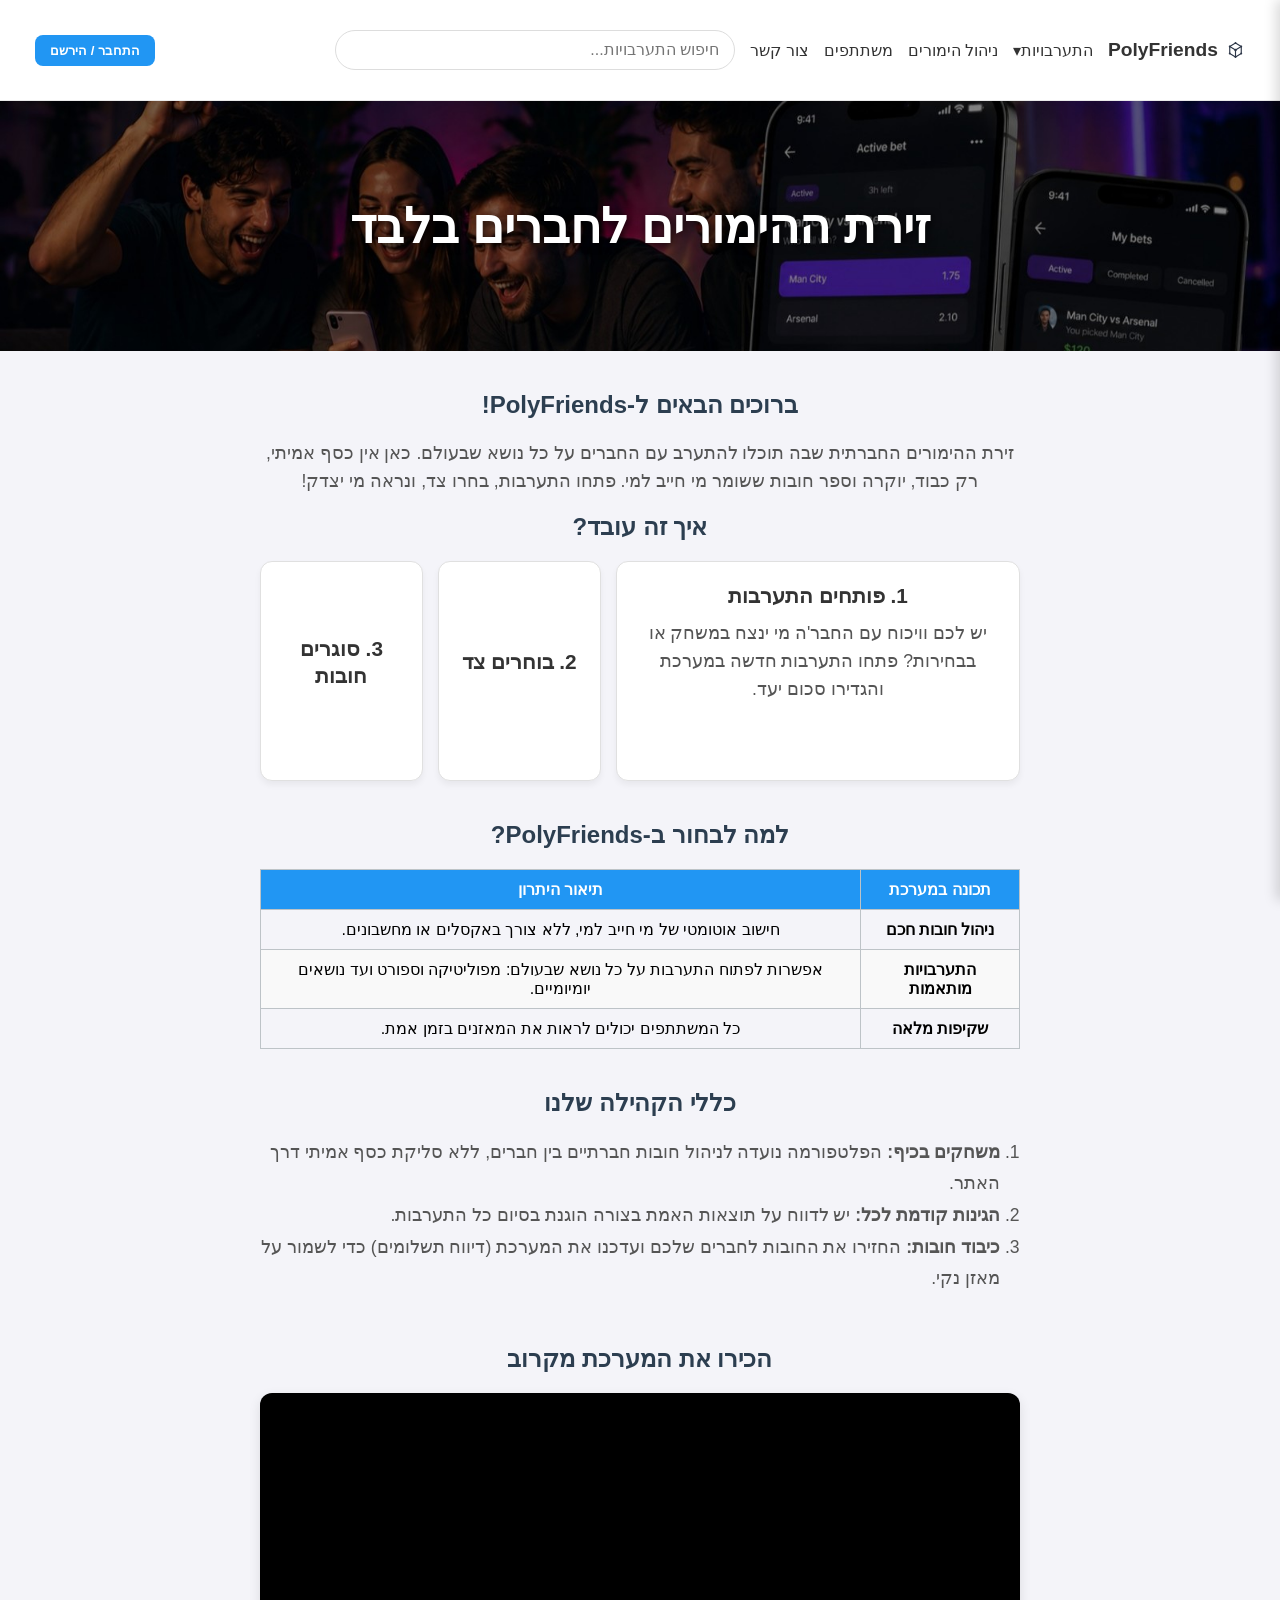
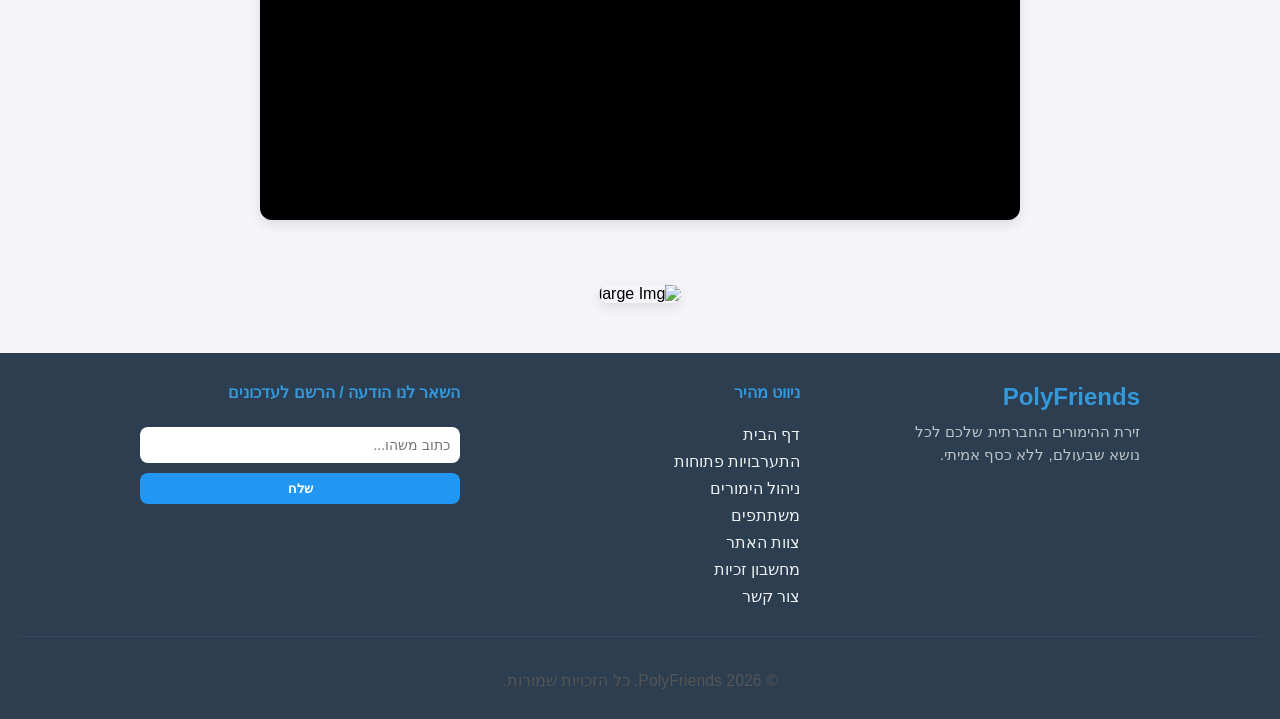
==== index.html @ 28fd7029 "sql php add" ====
<!DOCTYPE html>
<html lang="he" dir="rtl">
<head>
    <meta charset="UTF-8">
    <meta name="viewport" content="width=device-width, initial-scale=1.0">
    <title>PolyFriends - דף הבית</title>
    <link rel="stylesheet" href="style.css">
    <script src="function.js"></script>
</head>
<body>
    <nav id="main-nav"></nav>

    <div class="hero-section">
        <h1>זירת ההימורים לחברים בלבד</h1>
    </div>
    
    <div class="info-section">
        <h2>ברוכים הבאים ל-PolyFriends!</h2>
        <p>זירת ההימורים החברתית שבה תוכלו להתערב עם החברים על כל נושא שבעולם. כאן אין כסף אמיתי, רק כבוד, יוקרה וספר חובות ששומר מי חייב למי. פתחו התערבות, בחרו צד, ונראה מי יצדק!</p>
        <h2>איך זה עובד?</h2>
        <div class="accordion-container">
            <div class="active" onclick="toggleAccordion(this)">
                <h3>1. פותחים התערבות</h3>
                <p>יש לכם וויכוח עם החבר'ה מי ינצח במשחק או בבחירות? פתחו התערבות חדשה במערכת והגדירו סכום יעד.</p>
            </div>
            <div onclick="toggleAccordion(this)">
                <h3>2. בוחרים צד</h3>
                <p>החברים מצטרפים להתערבות שלכם, כל אחד בוחר את האופציה שלדעתו תנצח בסוף האירוע.</p>
            </div>
            <div onclick="toggleAccordion(this)">
                <h3>3. סוגרים חובות</h3>
                <p>כשהאירוע מסתיים, יוצר ההתערבות סוגר אותה, והמערכת מחשבת אוטומטית מי חייב למי וכמה כסף.</p>
            </div>
        </div>
        
        <h2 class="info-heading">למה לבחור ב-PolyFriends?</h2>
        <table class="features-table">
            <thead>
                <tr>
                    <th>תכונה במערכת</th>
                    <th>תיאור היתרון</th>
                </tr>
            </thead>
            <tbody>
                <tr>
                    <td><strong>ניהול חובות חכם</strong></td>
                    <td>חישוב אוטומטי של מי חייב למי, ללא צורך באקסלים או מחשבונים.</td>
                </tr>
                <tr>
                    <td><strong>התערבויות מותאמות</strong></td>
                    <td>אפשרות לפתוח התערבות על כל נושא שבעולם: מפוליטיקה וספורט ועד נושאים יומיומיים.</td>
                </tr>
                <tr>
                    <td><strong>שקיפות מלאה</strong></td>
                    <td>כל המשתתפים יכולים לראות את המאזנים בזמן אמת.</td>
                </tr>
            </tbody>
        </table>

        <h2 class="info-heading">כללי הקהילה שלנו</h2>
        <ol class="community-rules">
            <li><strong>משחקים בכיף:</strong> הפלטפורמה נועדה לניהול חובות חברתיים בין חברים, ללא סליקת כסף אמיתי דרך האתר.</li>
            <li><strong>הגינות קודמת לכל:</strong> יש לדווח על תוצאות האמת בצורה הוגנת בסיום כל התערבות.</li>
            <li><strong>כיבוד חובות:</strong> החזירו את החובות לחברים שלכם ועדכנו את המערכת (דיווח תשלומים) כדי לשמור על מאזן נקי.</li>
        </ol>

        <div class="video-section-wrapper">
            <h2 class="video-heading">הכירו את המערכת מקרוב</h2>
            <div class="video-container">
                <iframe src="https://www.youtube.com/embed/tgbNymZ7vqY" title="PolyFriends Tutorial Video" allow="accelerometer; autoplay; clipboard-write; encrypted-media; gyroscope; picture-in-picture" allowfullscreen></iframe>
            </div>
        </div>

        <img src="images/largeImg.png" alt="large Img">
    </div>

    <footer id="main-footer"></footer>

    <script>
        function toggleAccordion(element) {
            const container = element.parentElement;
            const cards = container.children;
            
            if (element.classList.contains('active')) return;
            Array.from(cards).forEach(card => card.classList.remove('active'));
            element.classList.add('active');
        }
    </script>
</body>
</html>
---- style.css ----
*, *::before, *::after {box-sizing: border-box; }
body {font-family: Arial, sans-serif; background-color: #f4f4f9; margin: 0; padding: 0; overflow-x: hidden; }
h1 {color: #2c3e50; font-size: 32px; text-align: center; margin: 20px 0; padding: 0 15px; }
h2 {color: #2c3e50; text-align: center; margin-top: 0; }
h3 {margin: 0 0 5px 0; color: #333;}
h4 {color: #2196F3; font-weight: bold; margin: 5px 0 15px 0; }
p {font-size: 1.1em; line-height: 1.6; color: #555; }

.hidden {
    display: none !important;
}

.info-section {
    max-width: 800px;
    margin: 40px auto;
    text-align: center;
    padding: 0 20px;
    width: 100%;
}

.info-section img {
    width: 100%;
    aspect-ratio: 16 / 9;
    object-fit: cover;
    border-radius: 12px;
    box-shadow: 0 4px 12px rgba(0,0,0,0.1);
    margin-top: 15px;
}

.market-card, .bet-card, .accordion-container > div, .gallery-container > div, .gallery-container > a {
    background-color: #fff;
    padding: 20px;
    border-radius: 12px;
    border: 1px solid #e0e0e0;
    box-shadow: 0 4px 6px rgba(0,0,0,0.05);
    transition: transform 0.2s ease, box-shadow 0.2s ease;
    display: flex;
    flex-direction: column;
    justify-content: space-between;
    width: 100%;
    word-break: break-word;
}
.market-card:hover, .bet-card:hover, .accordion-container > div:hover, .gallery-container > div:hover, .gallery-container > a:hover {
    transform: translateY(-5px);
    box-shadow: 0 8px 15px rgba(0,0,0,0.1);
}

.market-card button, .auth-btn, .bet-card button, .personal-profile button {
    background-color: #2196F3; color: white; border: none; border-radius: 8px; cursor: pointer; font-weight: bold; transition: background-color 0.2s;
}
.market-card button:hover, .auth-btn:hover, .bet-card button:hover, .personal-profile button:hover {
    background-color: #1976D2;
}

.market-card {
    margin-bottom: 10px;
    border-color: #ccc;
}

.market-card form {
    display: flex;
    flex-direction: column;
    gap: 15px;
}

.market-card form label {
    font-weight: bold;
    color: #333;
    margin-bottom: -10px;
}

.market-card form input[type="text"],
.market-card form input[type="number"],
.market-card form select {
    width: 100%;
    padding: 12px;
    border: 1px solid #ccc;
    border-radius: 8px;
    font-size: 16px;
}

.market-card form input[type="radio"],
.market-card form input[type="checkbox"] {
    transform: scale(1.2);
    margin-left: 8px;
}

.market-card form > div {
    display: flex;
    gap: 15px;
    align-items: center;
}

.market-card form > div label {
    font-weight: normal;
    margin-bottom: 0;
}

.market-card button {
    padding: 12px; font-size: 16px; margin-top: 15px; width: 100%;
}

nav {
    display: flex;
    flex-direction: column;
    gap: 15px;
    padding: 15px;
    background-color: #ffffff;
    border-bottom: 1px solid #eaeaea;
    position: relative;
}

.logo {
    font-weight: bold;
    font-size: 1.2em;
    display: flex;
    align-items: center;
    gap: 8px;
    text-decoration: none;
}

.logo img {
    height: 1em;
    width: auto;
}

/* Top Navigation Bar */
.nav-top {
    display: flex;
    align-items: center;
    gap: 20px;
    flex-wrap: wrap;
    position: relative;
}

.nav-top a {
    text-decoration: none;
    color: #333;
}

.nav-top input[type="search"] {
    padding: 10px 15px !important;
    border-radius: 20px;
    border: 1px solid #ccc;
    outline: none;
    flex-grow: 1;
    max-width: 400px;
    font-size: 16px;
}

/* Auth Section */
.auth-section {
    margin-right: auto;
    display: flex;
    align-items: center;
}

.user-greeting {
    margin-left: 15px;
    font-weight: bold;
}

.auth-btn {
    padding: 8px 15px;
}

/* Hamburger Menu */
.hamburger-btn {
    display: none;
    background: none;
    border: none;
    font-size: 24px;
    cursor: pointer;
    padding: 5px;
    color: #333;
    align-items: center;
}

.dropdown-menu {
    position: fixed;
    top: 0;
    right: -250px;
    width: 250px;
    height: 100vh;
    margin: 0;
    background-color: white;
    box-shadow: -4px 0 12px rgba(0,0,0,0.15);
    border-radius: 0;
    flex-direction: column;
    z-index: 10000;
    border: none;
    display: flex;
    transition: right 0.3s ease;
    padding-top: 60px;
}

.dropdown-menu.show {
    right: 0;
}

.close-menu-btn {
    position: absolute;
    top: 15px;
    right: 20px;
    background: none;
    border: none;
    font-size: 28px;
    cursor: pointer;
    color: #333;
}

.dropdown-menu a {
    padding: 12px 20px;
    margin: 0;
    color: #333;
    font-weight: 500;
    border-bottom: 1px solid #eaeaea;
    transition: background-color 0.2s;
}

.dropdown-menu a:last-child {
    border-bottom: none;
}

.dropdown-menu a:hover {
    background-color: #f9f9f9;
    color: #000;
}

/* Desktop Nav Links */
.desktop-nav-links {
    display: flex;
    gap: 15px;
    align-items: center;
}

/* Mobile Category Select */
.mobile-category-select {
    display: none;
    padding: 10px;
    border-radius: 8px;
    border: 1px solid #ccc;
    font-size: 16px;
}

/* Topics Navigation */
.nav-topics {
    display: flex;
    gap: 10px;
    overflow-x: auto;
    padding: 5px 0;
    scrollbar-width: none; /* Hide scrollbar for cleaner look */
}
.nav-topics::-webkit-scrollbar { display: none; }

.nav-topics a {
    text-decoration: none;
    background-color: #f4f4f9;
    color: #333;
    font-weight: 500;
    padding: 8px 16px;
    border-radius: 8px;
    border: 1px solid #eaeaea;
    transition: background-color 0.2s, color 0.2s;
    white-space: nowrap;
}

.nav-topics a:hover {
    background-color: #e0e0e0;
    border-color: #ccc;
}

/* Toggle Switch in Nav */
.toggle-switch {
    position: relative;
    display: flex;
    background: #f4f4f9;
    border-radius: 20px;
    border: 1px solid #eaeaea;
    overflow: hidden;
}
.toggle-switch input { display: none; }
.toggle-switch label {
    padding: 6px 16px;
    cursor: pointer;
    position: relative;
    z-index: 2;
    color: #555;
    font-weight: bold;
    transition: color 0.3s;
    white-space: nowrap;
    margin-bottom: 0;
}
.toggle-switch input:checked + label { color: #fff; }
.toggle-slider {
    position: absolute; top: 0; bottom: 0; right: 0;
    width: 50%; background: #2196F3;
    border-radius: 20px; transition: transform 0.3s ease; z-index: 1;
}
.toggle-switch input:nth-of-type(2):checked ~ .toggle-slider { transform: translateX(-100%); }
.nav-divider { width: 1px; height: 24px; background: #ccc; margin: 0 5px; }

table {
    width: 100%;
    border-collapse: collapse;
    margin: 20px auto;
}

table, th, td {
    border: 1px solid #bdc3c7;
}

th, td {
    padding: 10px;
    text-align: center;
}

.hero-section {
    background-image: url('images/header.jpeg');
    background-size: cover;
    background-position: center;
    height: 250px;
    background-repeat: no-repeat;
    color: white;
    display: flex;
    align-items: center;
    justify-content: center;
}

.hero-section>h1 {
    font-size: 48px;
    padding: 0 20px;
    color: white;
    text-shadow: 2px 2px 8px rgba(0,0,0,0.8);
    margin: 0;
    text-align: center;
}

/* Markets Gallery */
.gallery-container {
    display: grid;
    grid-template-columns: repeat(auto-fit, minmax(min(100%, 280px), 1fr));
    gap: 20px;
    padding: 20px;
    width: 100%;
    max-width: 1200px;
    margin: 0 auto;
}

.standalone-form {
    max-width: 600px;
    margin: 20px auto;
    padding: 0 15px;
}

.info-heading {
    margin-top: 40px;
}

.features-table thead tr {
    background-color: #2196F3;
    color: white;
}

.features-table tbody tr:nth-child(even) {
    background-color: #f9f9f9;
}

.community-rules {
    text-align: right;
    line-height: 1.8;
    font-size: 1.1em;
    color: #555;
    margin-bottom: 30px;
    padding-right: 20px;
}

.video-section-wrapper {
    margin: 50px 0;
    width: 100%;
    text-align: center;
}

.video-heading {
    margin-bottom: 20px;
}

.video-container {
    position: relative;
    padding-bottom: 56.25%;
    height: 0;
    overflow: hidden;
    border-radius: 12px;
    box-shadow: 0 4px 12px rgba(0,0,0,0.1);
    width: 100%;
    background: #000;
}
.video-container iframe {
    position: absolute;
    top: 0;
    left: 0;
    width: 100%;
    height: 100%;
    border: 0;
}

.bet-card h3 {
    margin-top: 0;
    font-size: 1.2em;
    color: #333;
}

.bet-card > div:first-child h4 {
    color: #888;
    font-size: 0.9em;
    margin: 0 0 15px 0;
    font-weight: normal;
}
.bet-card > div:first-child p { color: #555; margin: 0 0 10px 0; }

.bet-card > div:last-child h4 {
    font-size: 0.95em; font-weight: bold; margin-bottom: 10px; color: #444;
}

.bet-card .stats span.yes { color: #00c97e; }
.bet-card .stats span.no { color: #ff5a5a; }

.bet-card button {
    width: 100%;
    padding: 10px;
    font-size: 1em;
}

.gallery-container > div p, .gallery-container > a p { font-size: 0.9em; color: #555; margin: 0; line-height: 1.5; }

.gallery-container > div, .gallery-container > a {
    text-align: center;
    align-items: center;
}
.gallery-container > div img, .gallery-container > a img {
    width: 100px;
    height: 100px;
    border-radius: 50%;
    object-fit: cover;
    margin-bottom: 15px;
    
}

/* Modal & Features */
.modal-overlay {
    position: fixed; top:0; left:0; width:100%; height:100%;
    background: rgba(0,0,0,0.6); display:flex; justify-content:center; align-items:center; z-index:9999;
}
.modal-content {
    background: white; padding: 30px; border-radius: 8px; width: 90%; max-width: 400px;
    position: relative; box-shadow: 0 5px 15px rgba(0,0,0,0.3); text-align: center;
}
.close-btn {
    position: absolute; top: 10px; right: 15px; font-size: 24px; cursor: pointer; color: #888;
}
.modal-content input {
    width: 100%; padding: 12px; margin-top: 15px; border: 1px solid #ccc; border-radius: 8px; box-sizing: border-box; font-size: 16px;
}

.modal-submit-btn {
    width: 100%;
    margin-top: 15px;
    padding: 12px;
}

.form-toggle-link {
    margin-top: 15px;
    font-size: 0.9em;
    color: #2196F3;
    cursor: pointer;
}

.dropdown-hover { position: relative; display: inline-block; cursor:pointer; padding-bottom: 15px; margin-bottom: -15px; }
.dropdown-hover .dropdown-content {
    display: none; position: absolute; background-color: #fff; min-width: 180px;
    box-shadow: 0px 8px 16px 0px rgba(0,0,0,0.2); z-index: 10; border-radius: 8px; overflow:hidden;
    top: 100%; right: 0; margin-top: 0; border: 1px solid #eaeaea;
}
.dropdown-hover:hover .dropdown-content { display: flex; flex-direction:column;}
.dropdown-hover .dropdown-content a { color: #333; padding: 12px 16px; text-decoration: none; display: block; border-bottom: 1px solid #eee;}
.dropdown-hover .dropdown-content a:hover { background-color: #f9f9f9; color: #000; }

.balance-badge {
    display: inline-block; padding: 8px 15px; border-radius: 8px; font-weight: bold; margin-top: 10px;
}
.balance-positive { background-color: #e8f8f5; color: #2ecc71; border: 1px solid #2ecc71; }
.balance-negative { background-color: #fdedec; color: #e74c3c; border: 1px solid #e74c3c; }
.balance-zero { background-color: #f4f4f4; color: #7f8c8d; border: 1px solid #bdc3c7; }

/* Bet Selection Buttons */
.btn-selected {
    background-color: #2ecc71 !important;
    color: white !important;
}
.btn-unselected {
    background-color: #f4f4f9 !important;
    color: #555 !important;
    border: 1px solid #ccc !important;
}
.btn-unselected:hover {
    background-color: #e0e0e0 !important;
}

.bet-options-wrapper {
    display: flex;
    flex-wrap: wrap;
    gap: 10px;
    margin-top: 10px;
}

.bet-option-btn {
    margin: 5px;
    flex: 1;
}

.closed-bet-notice {
    color: #e74c3c;
    font-weight: bold;
    margin-top: 10px;
    padding: 10px;
    background: #fdedec;
    border-radius: 8px;
    text-align: center;
}

.filter-container {
    text-align: center;
    margin-bottom: 20px;
}

#statusFilter {
    padding: 10px;
    border-radius: 8px;
    border: 1px solid #ccc;
    font-size: 16px;
    min-width: 200px;
}

/* Footer */
#main-footer {
    background-color: #2c3e50;
    color: #ecf0f1;
    padding: 30px 20px 10px;
    margin-top: 50px;
}
.footer-content {
    display: flex;
    flex-wrap: wrap;
    justify-content: space-between;
    gap: 20px;
    max-width: 1000px;
    margin: 0 auto;
}
.footer-brand {
    display: flex;
    flex-direction: column;
    gap: 10px;
    max-width: 250px;
}
.footer-brand p {
    margin: 0;
    font-size: 0.95em;
    line-height: 1.5;
    color: #bdc3c7;
}
.footer-links {
    display: flex;
    flex-direction: column;
    gap: 8px;
}
.footer-links h4, .footer-input h4 {
    margin-top: 0;
    margin-bottom: 15px;
    color: #3498db;
}
.footer-links a {
    color: #ecf0f1;
    text-decoration: none;
    transition: color 0.2s;
}
.footer-links a:hover { color: #3498db; }
.footer-input {
    display: flex; flex-direction: column; gap: 10px;
}
.footer-input input {
    padding: 10px; border-radius: 8px; border: none; outline: none; font-size: 14px;
}
.footer-bottom {
    text-align: center; margin-top: 30px; padding-top: 15px;
    border-top: 1px solid #34495e; font-size: 0.9em;
}

#payoutTable {
    width: 100%;
    border-collapse: collapse;
    margin-top: 10px;
}
#payoutTable th, #payoutTable td {
    padding: 12px 16px;
    text-align: right;
    border-bottom: 1px solid #e0e0e0;
}
#payoutTable th {
    background-color: #2196F3;
    color: white;
    font-weight: bold;
}
#payoutTable tr:last-child td { border-bottom: none; }
#payoutTable tr:hover td { background-color: #f0f7ff; }

@media (max-width: 768px) {
    .hero-section {
        height: 150px;
    }
    .hamburger-btn { display: flex; }
    .desktop-nav-links { display: none; }
    .mobile-category-select { display: block; }
    
    .nav-top {
        gap: 10px;
    }
    .nav-top input[type="search"] {
        flex-basis: 100%;
        max-width: 100%;
        margin-top: 5px;
    }
    .hero-section>h1 {
        font-size: 24px;
    }
}

@media (max-width: 480px) {
    .gallery-container {
        grid-template-columns: 1fr;
        padding: 10px;
        gap: 15px;
    }
    .footer-content {
        flex-direction: column;
        align-items: center;
        text-align: center;
    }
}

/* Personal Profile Pages */
.personal-profile {
    max-width: 600px;
    margin: 40px auto;
    background: white;
    padding: 40px;
    border-radius: 12px;
    box-shadow: 0 4px 15px rgba(0,0,0,0.05);
    text-align: center;
}
.personal-profile img {
    width: 160px;
    height: 160px;
    border-radius: 50%;
    object-fit: cover;
    border: 4px solid #3498db;
    margin-bottom: 20px;
    background-color: #f4f4f4;
}
.personal-profile h1 {
    margin: 0 0 10px;
    color: #2c3e50;
}
.personal-profile h2 {
    color: #3498db;
    font-size: 1.2em;
    font-weight: bold;
    margin: 0 0 25px;
}
.personal-profile p {
    font-size: 1.1em;
    color: #555;
    line-height: 1.6;
    margin-bottom: 35px;
}
.personal-profile button {
    padding: 8px 15px; margin-bottom: 15px;
}

.contact-info {
    display: flex;
    flex-direction: column;
    gap: 15px;
    align-items: center;
}
.contact-info a {
    display: flex;
    align-items: center;
    gap: 12px;
    text-decoration: none;
    color: #333;
    font-size: 1.1em;
    background: #f8f9fa;
    padding: 12px 25px;
    border-radius: 8px;
    width: 100%;
    max-width: 320px;
    justify-content: center;
    transition: background 0.3s, transform 0.2s;
    border: 1px solid #eee;
}
.contact-info a:hover {
    background: #e9ecef;
    transform: translateY(-2px);
}
.contact-info a span {
    font-size: 1.4em;
}
.gallery-container > a {
    text-decoration: none;
    color: inherit;
    cursor: pointer;
}

/* --- Navigation Bar --- */
.nav-top {
    display: flex;
    justify-content: space-between;
    align-items: center;
    flex-wrap: wrap;
    gap: 15px;
    padding: 15px 20px;
}

#globalSearch {
    flex: 1;
    min-width: 200px;
    max-width: 400px;
    padding: 8px 15px;
    border-radius: 20px;
    border: 1px solid #ddd;
}

.nav-topics {
    display: flex;
    flex-wrap: wrap;
    gap: 15px;
    align-items: center;
    padding: 10px 20px;
    background: #f8f9fa;
    border-bottom: 1px solid #eaeaea;
}

/* --- Buttons & Options --- */
.bet-options-wrapper {
    display: flex;
    flex-wrap: wrap;
    gap: 10px;
    margin-top: 15px;
}

.bet-option-btn {
    flex: 1;
    min-width: 80px;
    padding: 10px;
    border-radius: 6px;
    cursor: pointer;
}

/* --- Ledger & Debts (Cleaned up inline styles) --- */
.debts-wrapper {
    margin-top: 15px;
    text-align: right;
    border-top: 1px solid #eaeaea;
    padding-top: 10px;
}

.debts-wrapper h4 {
    margin: 0 0 10px 0;
    font-size: 0.95em;
    color: #333;
}

.debt-row {
    display: flex;
    justify-content: space-between;
    font-size: 0.9em;
    margin-bottom: 5px;
    padding: 6px 0;
    border-bottom: 1px dashed #f0f0f0;
    align-items: center;
}

.debt-user {
    display: flex;
    align-items: center;
    gap: 8px;
}

/* --- Modals --- */
.modal-content {
    width: 90%;
    max-width: 450px;
    background: #fff;
    padding: 30px;
    border-radius: 12px;
    position: relative;
    margin: 5% auto;
    max-height: 90vh;
    overflow-y: auto;
}

/* --- Accordion (Home Page) --- */
.accordion-container {
    display: flex;
    gap: 15px;
    width: 100%;
    flex-direction: column; /* Mobile first */
}

.accordion-container > div {
    cursor: pointer;
    overflow: hidden;
    transition: flex 0.5s ease, max-height 0.5s ease, transform 0.2s ease, box-shadow 0.2s ease;
    flex: 1;
    max-height: 120px; /* Collapsed height on mobile - adjusted for wrapping text */
    justify-content: center;
}

.accordion-container > div h3 {
    white-space: normal;
    word-break: break-word;
    line-height: 1.3;
    font-size: 1.3em;
    margin: 0;
}

.accordion-container > div.active {
    max-height: 300px; /* Expanded height on mobile */
    justify-content: flex-start;
}

.accordion-container > div p {
    opacity: 0;
    max-height: 0;
    margin-top: 0;
    overflow: hidden;
    transition: opacity 0.3s ease, max-height 0.4s ease, margin-top 0.4s ease;
}

.accordion-container > div.active p {
    opacity: 1;
    max-height: 200px;
    margin-top: 10px;
    /* Delay only the text opacity, open height immediately */
    transition-delay: 0.2s, 0s, 0s;
}

/* =========================================================
   Media Queries for Mobile Devices
   ========================================================= */
@media (max-width: 768px) {
    .desktop-nav-links {
        display: none; /* Hide on mobile to save space */
    }
    
    .hamburger-btn {
        display: block;
        background: none;
        border: none;
        font-size: 1.8rem;
        cursor: pointer;
        color: #333;
    }
    
    .nav-top {
        flex-direction: column;
        align-items: stretch;
    }
    
    .logo {
        text-align: center;
        margin-bottom: 10px;
    }

    #globalSearch {
        max-width: 100%;
        order: 3;
        margin-top: 10px;
    }

    .auth-section {
        order: 2;
        display: flex;
        justify-content: center;
        width: 100%;
    }
    
    /* Footer Mobile Adjustments */
    .footer-content {
        display: flex;
        flex-direction: column;
        gap: 30px;
        text-align: center;
    }
}

/* Desktop Navigation Overrides */
@media (min-width: 769px) {
    .hamburger-btn {
        display: none;
    }
    
    .footer-content {
        display: grid;
        grid-template-columns: repeat(3, 1fr);
        gap: 20px;
        text-align: right;
    }
    
    /* Accordion Desktop Overrides */
    .accordion-container {
        flex-direction: row;
    }
    
    .accordion-container > div {
        max-height: none;
        height: 220px;
        justify-content: center;
        align-items: center;
    }
    
    .accordion-container > div.active {
        flex: 3;
        justify-content: flex-start;
        align-items: stretch;
    }
}
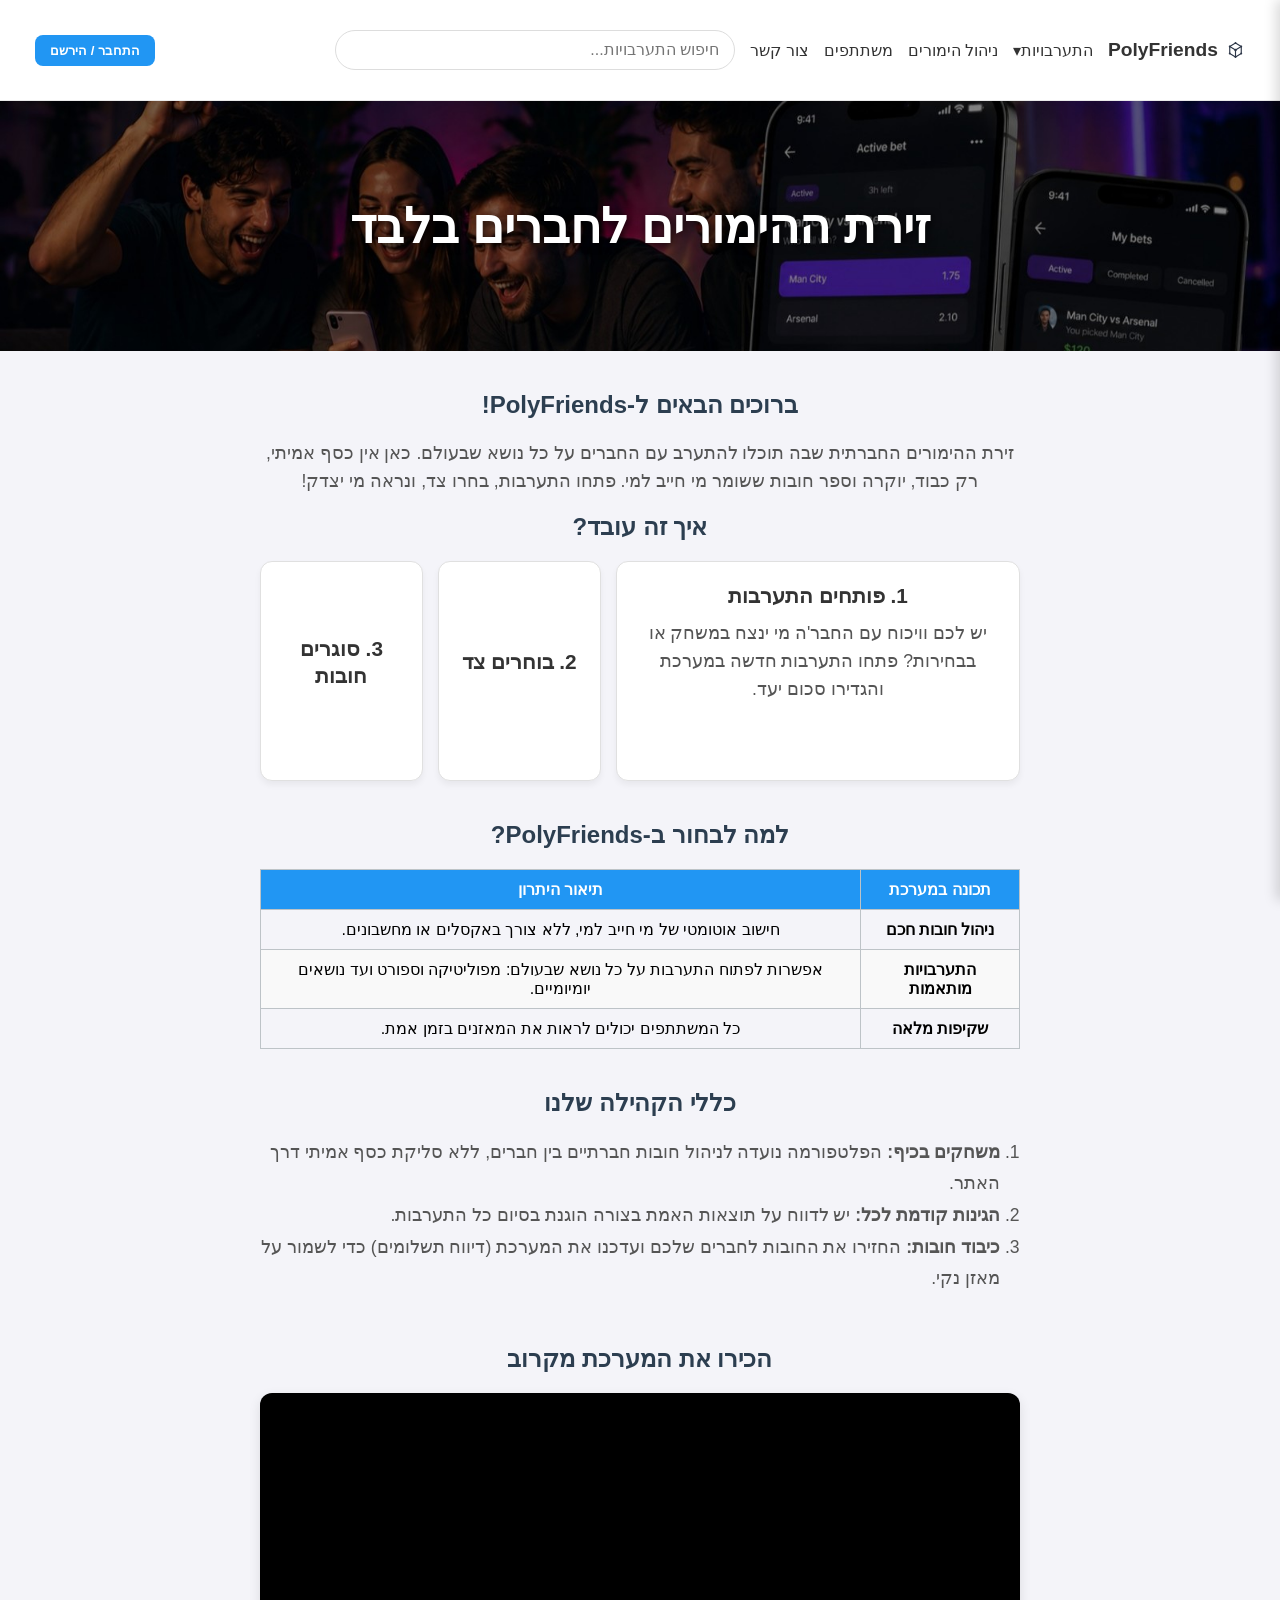
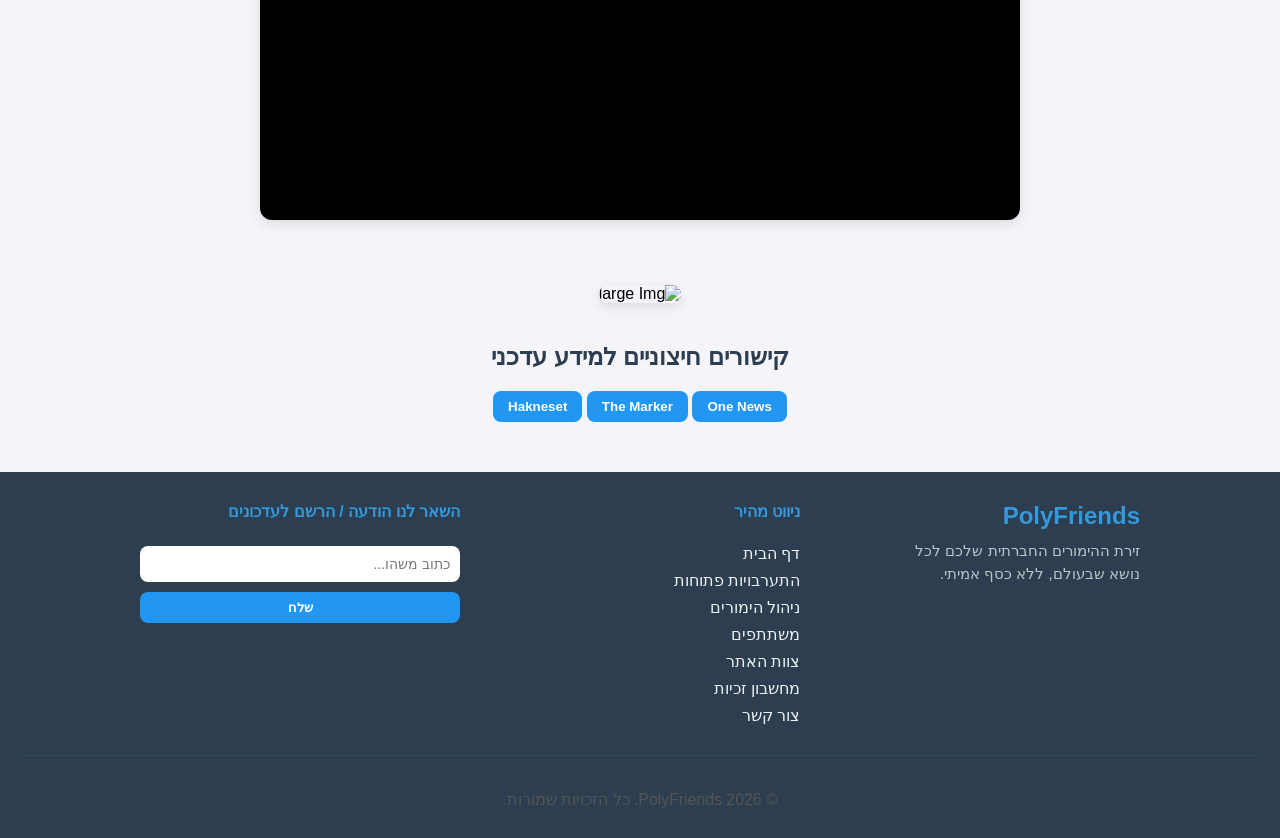
==== commit f3d2baa0: "added external links" ====
--- a/index.html
+++ b/index.html
@@ -67,11 +67,15 @@
         <div class="video-section-wrapper">
             <h2 class="video-heading">הכירו את המערכת מקרוב</h2>
             <div class="video-container">
-                <iframe src="https://www.youtube.com/embed/tgbNymZ7vqY" title="PolyFriends Tutorial Video" allow="accelerometer; autoplay; clipboard-write; encrypted-media; gyroscope; picture-in-picture" allowfullscreen></iframe>
+                <iframe src="https://www.youtube.com/embed/U5Af1jGgYqA" title="PolyFriends Tutorial Video" allow="accelerometer; autoplay; clipboard-write; encrypted-media; gyroscope; picture-in-picture" allowfullscreen></iframe>
             </div>
         </div>
 
         <img src="images/largeImg.png" alt="large Img">
+        <h2 class="info-heading">קישורים חיצוניים למידע עדכני</h2>
+            <button onclick="window.open('https://www.one.co.il/', '_blank')" class = "auth-btn">One News</button>
+            <button onclick="window.open('https://www.themarker.com/', '_blank')" class = "auth-btn">The Marker </button>
+            <button onclick="window.open('https://www.knesset.gov.il/', '_blank')" class = "auth-btn">Hakneset</button>
     </div>
 
     <footer id="main-footer"></footer>
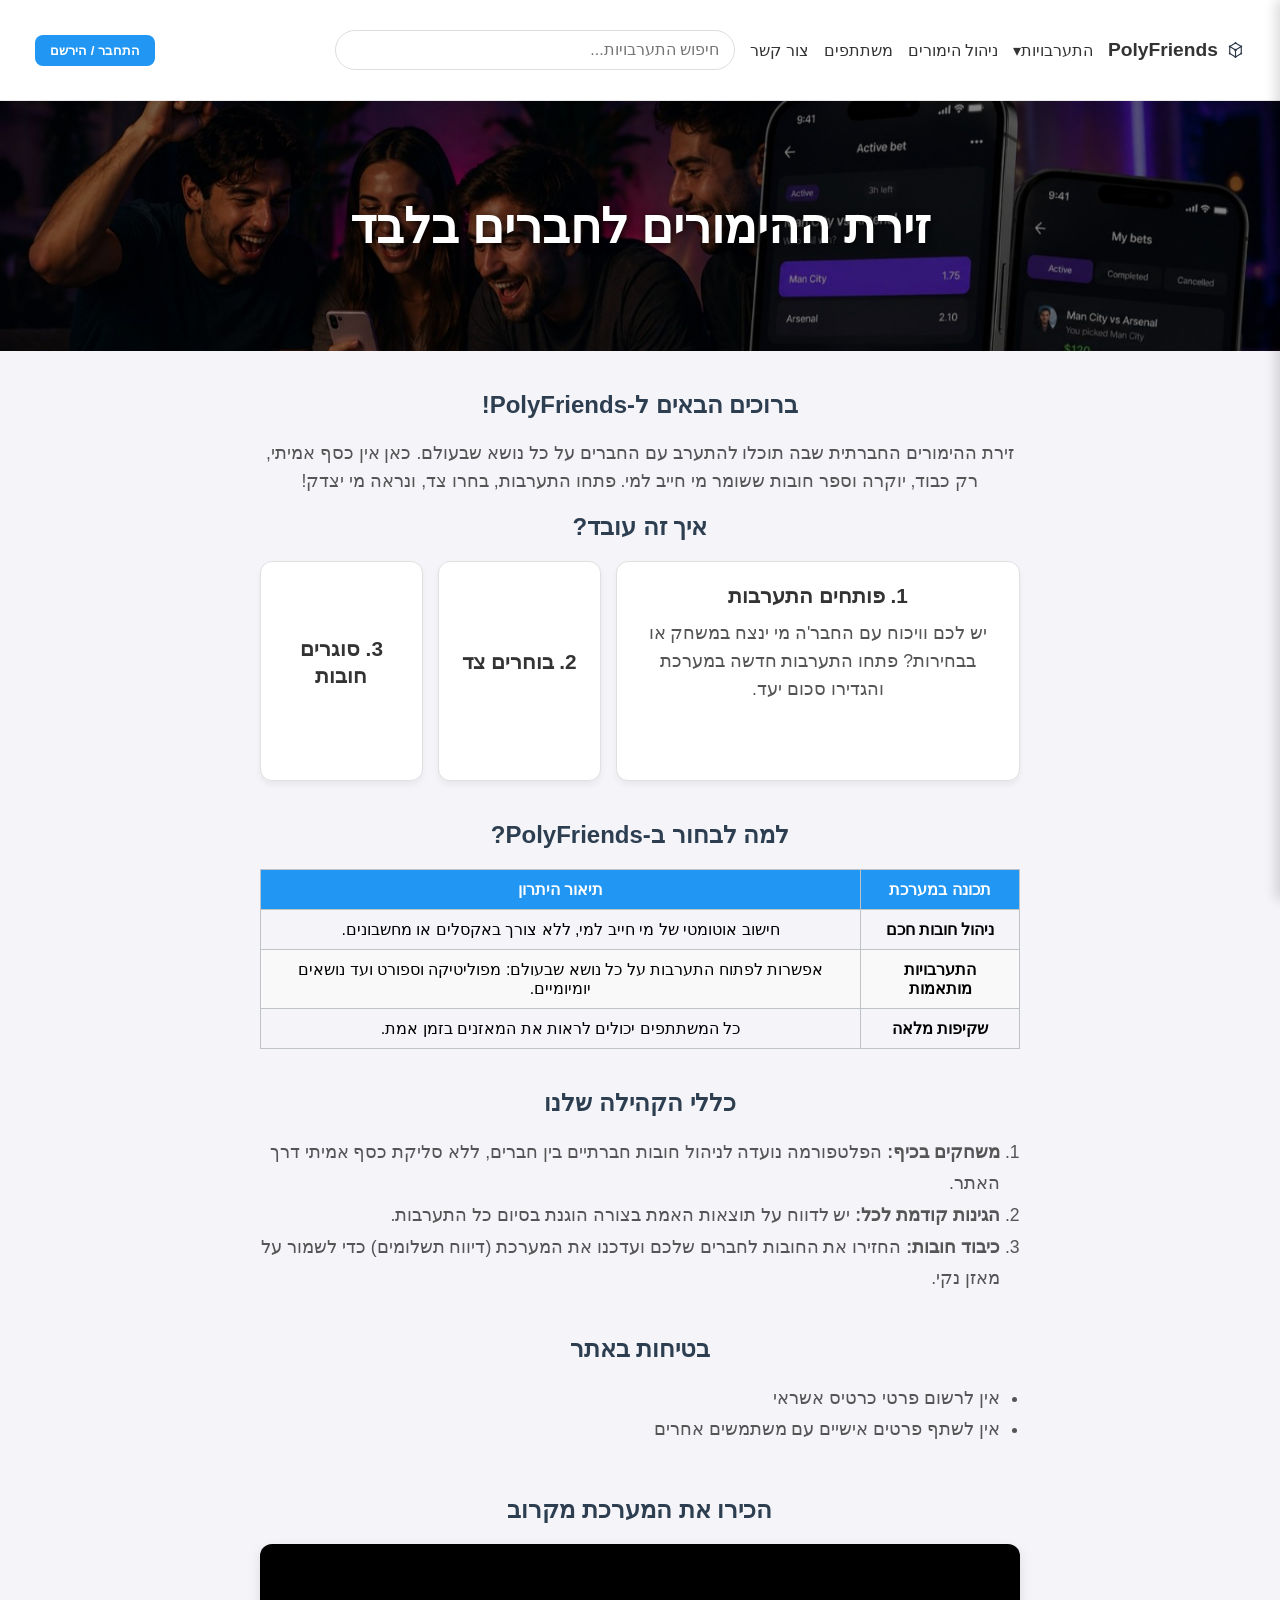
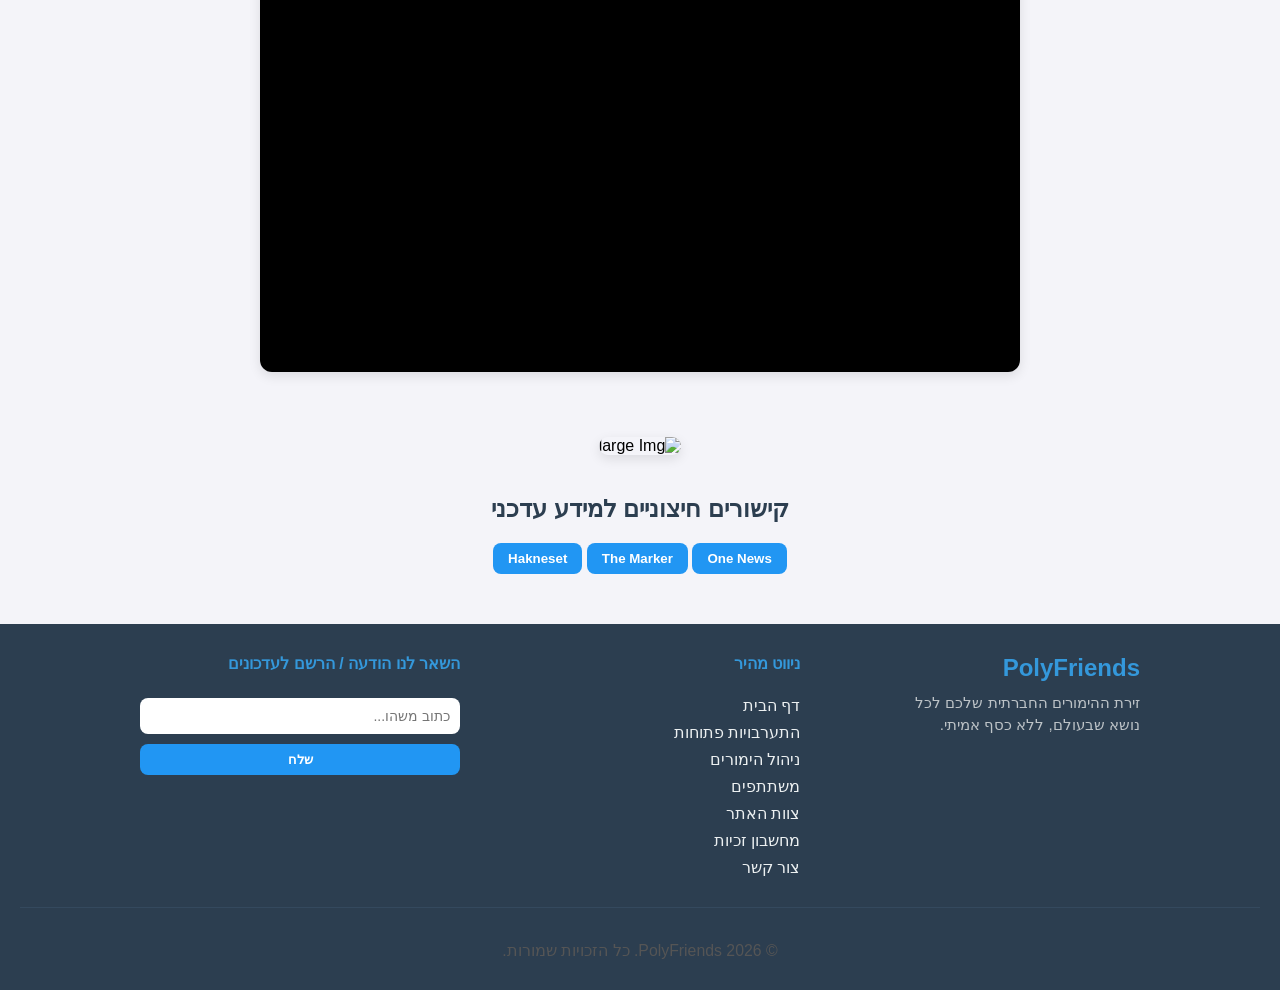
==== commit b9795911: "10.6.2026 some few more objects" ====
--- a/index.html
+++ b/index.html
@@ -64,6 +64,12 @@
             <li><strong>כיבוד חובות:</strong> החזירו את החובות לחברים שלכם ועדכנו את המערכת (דיווח תשלומים) כדי לשמור על מאזן נקי.</li>
         </ol>
 
+        <h2 class="info-heading">בטיחות באתר</h2>
+        <ul class="community-rules">
+            <li>אין לרשום פרטי כרטיס אשראי</li>
+            <li>אין לשתף פרטים אישיים עם משתמשים אחרים</li>
+        </ul>
+
         <div class="video-section-wrapper">
             <h2 class="video-heading">הכירו את המערכת מקרוב</h2>
             <div class="video-container">
--- a/style.css
+++ b/style.css
@@ -69,14 +69,24 @@
     margin-bottom: -10px;
 }
 
-.market-card form input[type="text"],
-.market-card form input[type="number"],
-.market-card form select {
+.market-card form textarea {
     width: 100%;
     padding: 12px;
     border: 1px solid #ccc;
     border-radius: 8px;
     font-size: 16px;
+    font-family: inherit;
+    resize: vertical;
+}
+
+.market-card form input[type="text"],
+.market-card form input[type="number"],
+.market-card form select {
+    width: 100%;
+    padding: 12px;
+    border: 1px solid #ccc;
+    border-radius: 8px;
+    font-size: 16px;
 }
 
 .market-card form input[type="radio"],
@@ -98,6 +108,89 @@
 
 .market-card button {
     padding: 12px; font-size: 16px; margin-top: 15px; width: 100%;
+}
+
+.required-star {
+    color: #e74c3c;
+    font-weight: bold;
+}
+
+/* Contact form <p> rows */
+.market-card form p {
+    margin: 0;
+    display: flex;
+    flex-direction: column;
+    gap: 8px;
+}
+
+.market-card form p > div,
+.range-wrapper,
+.buttons-wrapper {
+    display: flex;
+    gap: 10px;
+    align-items: center;
+    flex-wrap: wrap;
+}
+
+.range-wrapper input[type="range"] {
+    flex: 1;
+}
+
+/* Missing typed inputs — match text/number style */
+.market-card form input[type="password"],
+.market-card form input[type="email"],
+.market-card form input[type="url"],
+.market-card form input[type="tel"],
+.market-card form input[type="date"],
+.market-card form input[type="time"],
+.market-card form input[type="datetime-local"] {
+    width: 100%;
+    padding: 12px;
+    border: 1px solid #ccc;
+    border-radius: 8px;
+    font-size: 16px;
+}
+
+/* Read-only inputs */
+.market-card form input[readonly] {
+    background: #f4f4f9;
+    cursor: default;
+}
+
+/* Submit button — matches .auth-btn */
+.market-card form input[type="submit"] {
+    background-color: #2196F3;
+    color: white;
+    border: none;
+    border-radius: 8px;
+    cursor: pointer;
+    font-weight: bold;
+    padding: 12px;
+    font-size: 16px;
+    flex: 1;
+    transition: background-color 0.2s;
+}
+
+.market-card form input[type="submit"]:hover {
+    background-color: #1976D2;
+}
+
+/* Reset button */
+.market-card form input[type="reset"] {
+    background-color: #e0e0e0;
+    color: #333;
+    border: none;
+    border-radius: 8px;
+    cursor: pointer;
+    font-weight: bold;
+    padding: 12px;
+    font-size: 16px;
+    flex: 1;
+    transition: background-color 0.2s;
+}
+
+.market-card form input[type="reset"]:hover {
+    background-color: #bdbdbd;
 }
 
 nav {
@@ -518,6 +611,84 @@
     flex: 1;
 }
 
+/* Vote split bar */
+.vote-bar-wrapper {
+    margin: 12px 0 4px 0;
+}
+
+.vote-bar {
+    display: flex;
+    height: 10px;
+    border-radius: 6px;
+    overflow: hidden;
+    background: #e0e0e0;
+}
+
+.vote-bar-left {
+    background-color: #2196F3;
+    transition: width 0.4s ease;
+}
+
+.vote-bar-right {
+    background-color: #e74c3c;
+    transition: width 0.4s ease;
+}
+
+.vote-bar-labels {
+    display: flex;
+    justify-content: space-between;
+    font-size: 0.8em;
+    color: #777;
+    margin-top: 4px;
+}
+
+/* Locked choice notice */
+.locked-choice-notice {
+    color: #2ecc71;
+    font-weight: bold;
+    margin-top: 10px;
+    padding: 10px;
+    background: #e8f8f5;
+    border-radius: 8px;
+    text-align: center;
+    border: 1px solid #2ecc71;
+}
+
+/* Lock button */
+.lock-btn {
+    width: 100%;
+    margin-top: 8px;
+    padding: 8px;
+    background-color: #f39c12 !important;
+}
+
+.lock-btn:hover {
+    background-color: #d68910 !important;
+}
+
+/* Balance nav badge */
+.balance-nav-badge {
+    display: inline-block;
+    background-color: #2ecc71;
+    color: #fff;
+    font-weight: bold;
+    font-size: 0.85em;
+    padding: 4px 10px;
+    border-radius: 20px;
+    margin: 0 6px;
+    vertical-align: middle;
+}
+
+/* Add funds button */
+.add-funds-btn {
+    background-color: #27ae60 !important;
+    margin-left: 16px;
+}
+
+.add-funds-btn:hover {
+    background-color: #1e8449 !important;
+}
+
 .closed-bet-notice {
     color: #e74c3c;
     font-weight: bold;
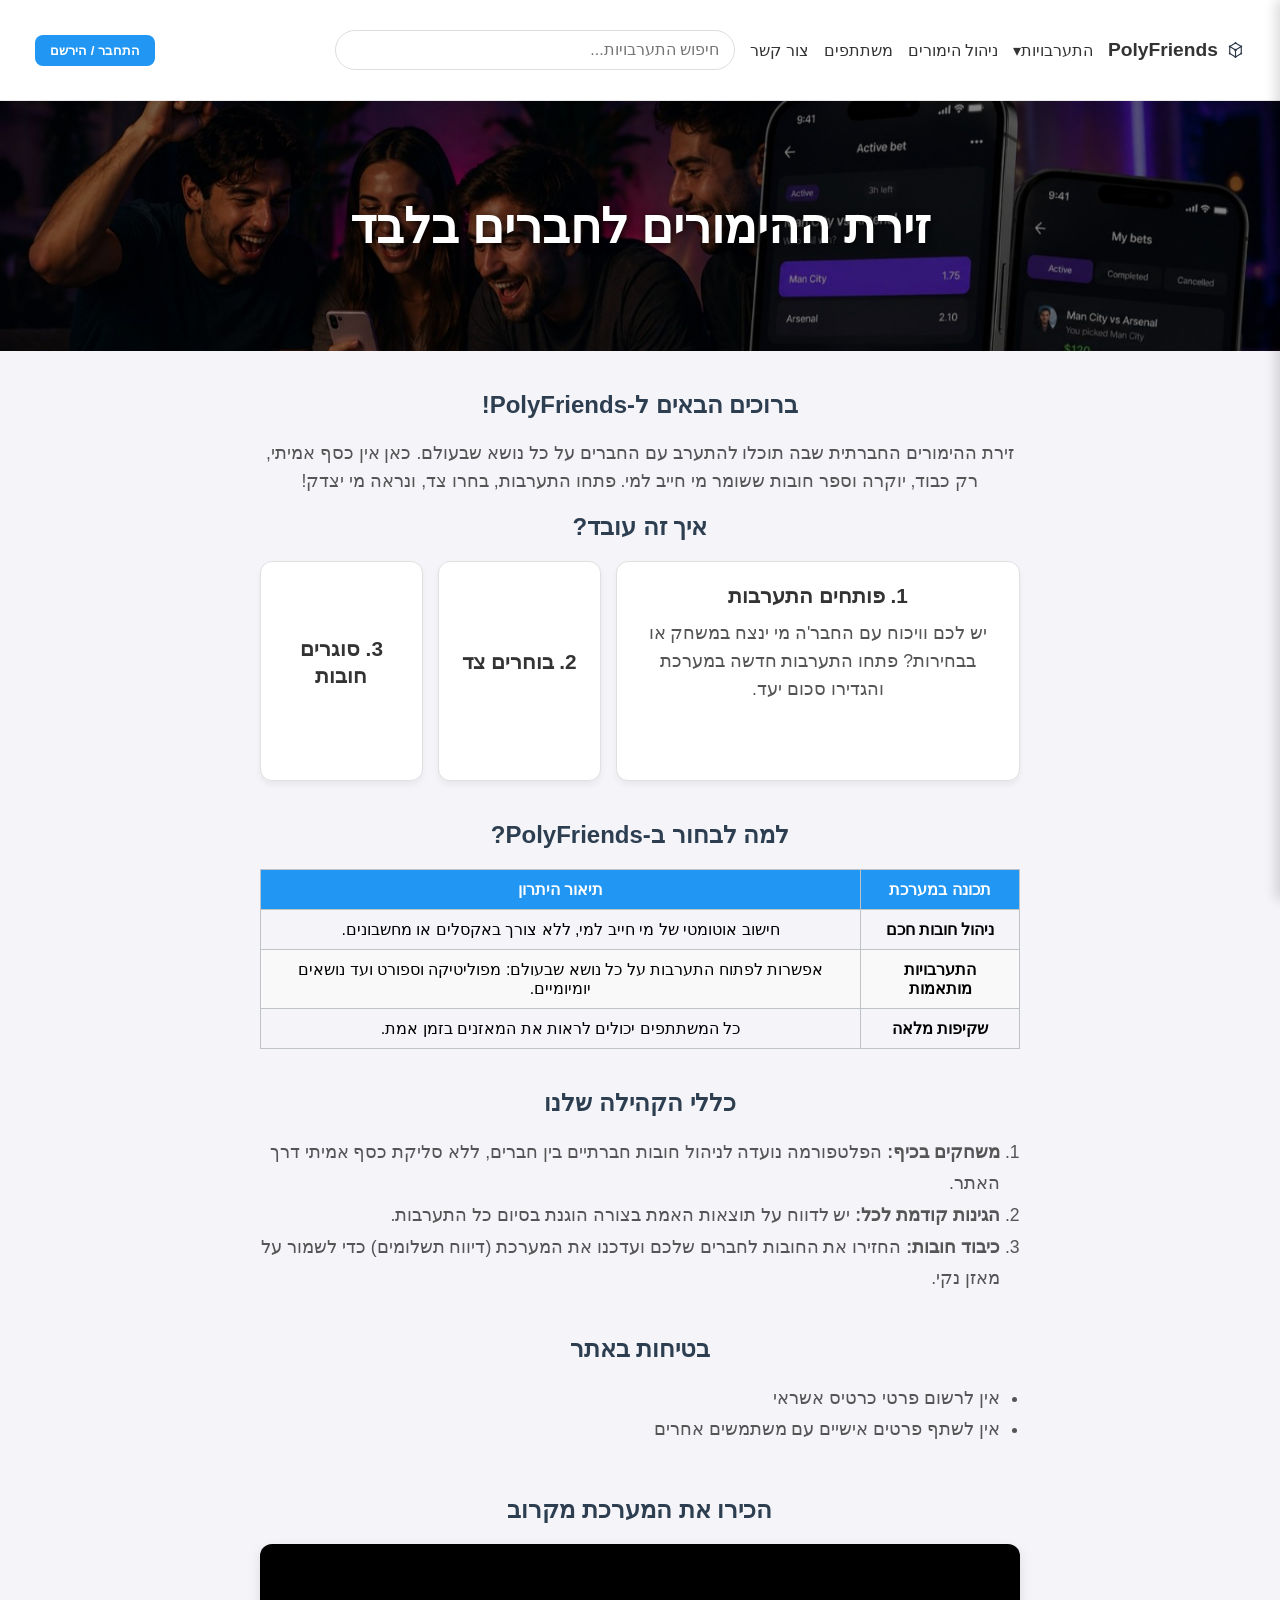
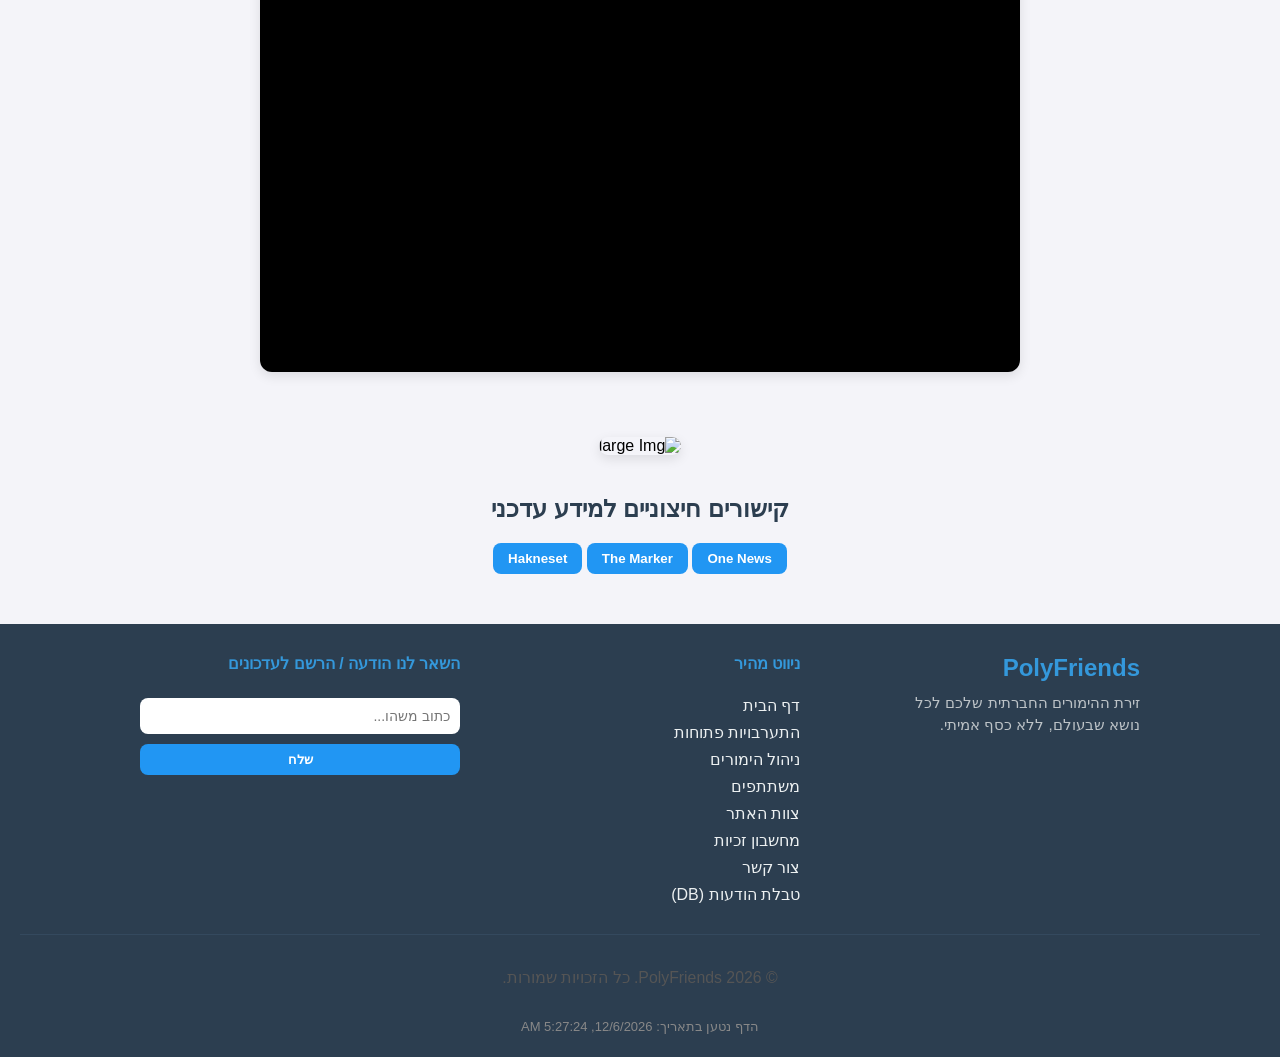
==== commit 73837fba: "all checklist" ====
--- a/index.html
+++ b/index.html
@@ -87,6 +87,10 @@
     <footer id="main-footer"></footer>
 
     <script>
+        document.write("<p style='text-align:center; font-size:13px; color:#888; padding-bottom: 20px; margin: 0; background-color: #2c3e50;'>הדף נטען בתאריך: " + new Date().toLocaleString() + "</p>");
+    </script>
+
+    <script>
         function toggleAccordion(element) {
             const container = element.parentElement;
             const cards = container.children;
--- a/style.css
+++ b/style.css
@@ -1,5 +1,25 @@
 *, *::before, *::after {box-sizing: border-box; }
 body {font-family: Arial, sans-serif; background-color: #f4f4f9; margin: 0; padding: 0; overflow-x: hidden; }
+
+
+.markets-bg {}
+
+.markets-bg::before {
+    content: "";
+    position: fixed;
+    top: 0;
+    left: 0;
+    width: 100%;
+    height: 100%;
+    background-image: url('images/logo.svg');
+    background-position: center;
+    background-repeat: no-repeat;
+    background-size: 50%;
+    opacity: 0.08;
+    z-index: -1;
+    pointer-events: none; 
+}
+
 h1 {color: #2c3e50; font-size: 32px; text-align: center; margin: 20px 0; padding: 0 15px; }
 h2 {color: #2c3e50; text-align: center; margin-top: 0; }
 h3 {margin: 0 0 5px 0; color: #333;}
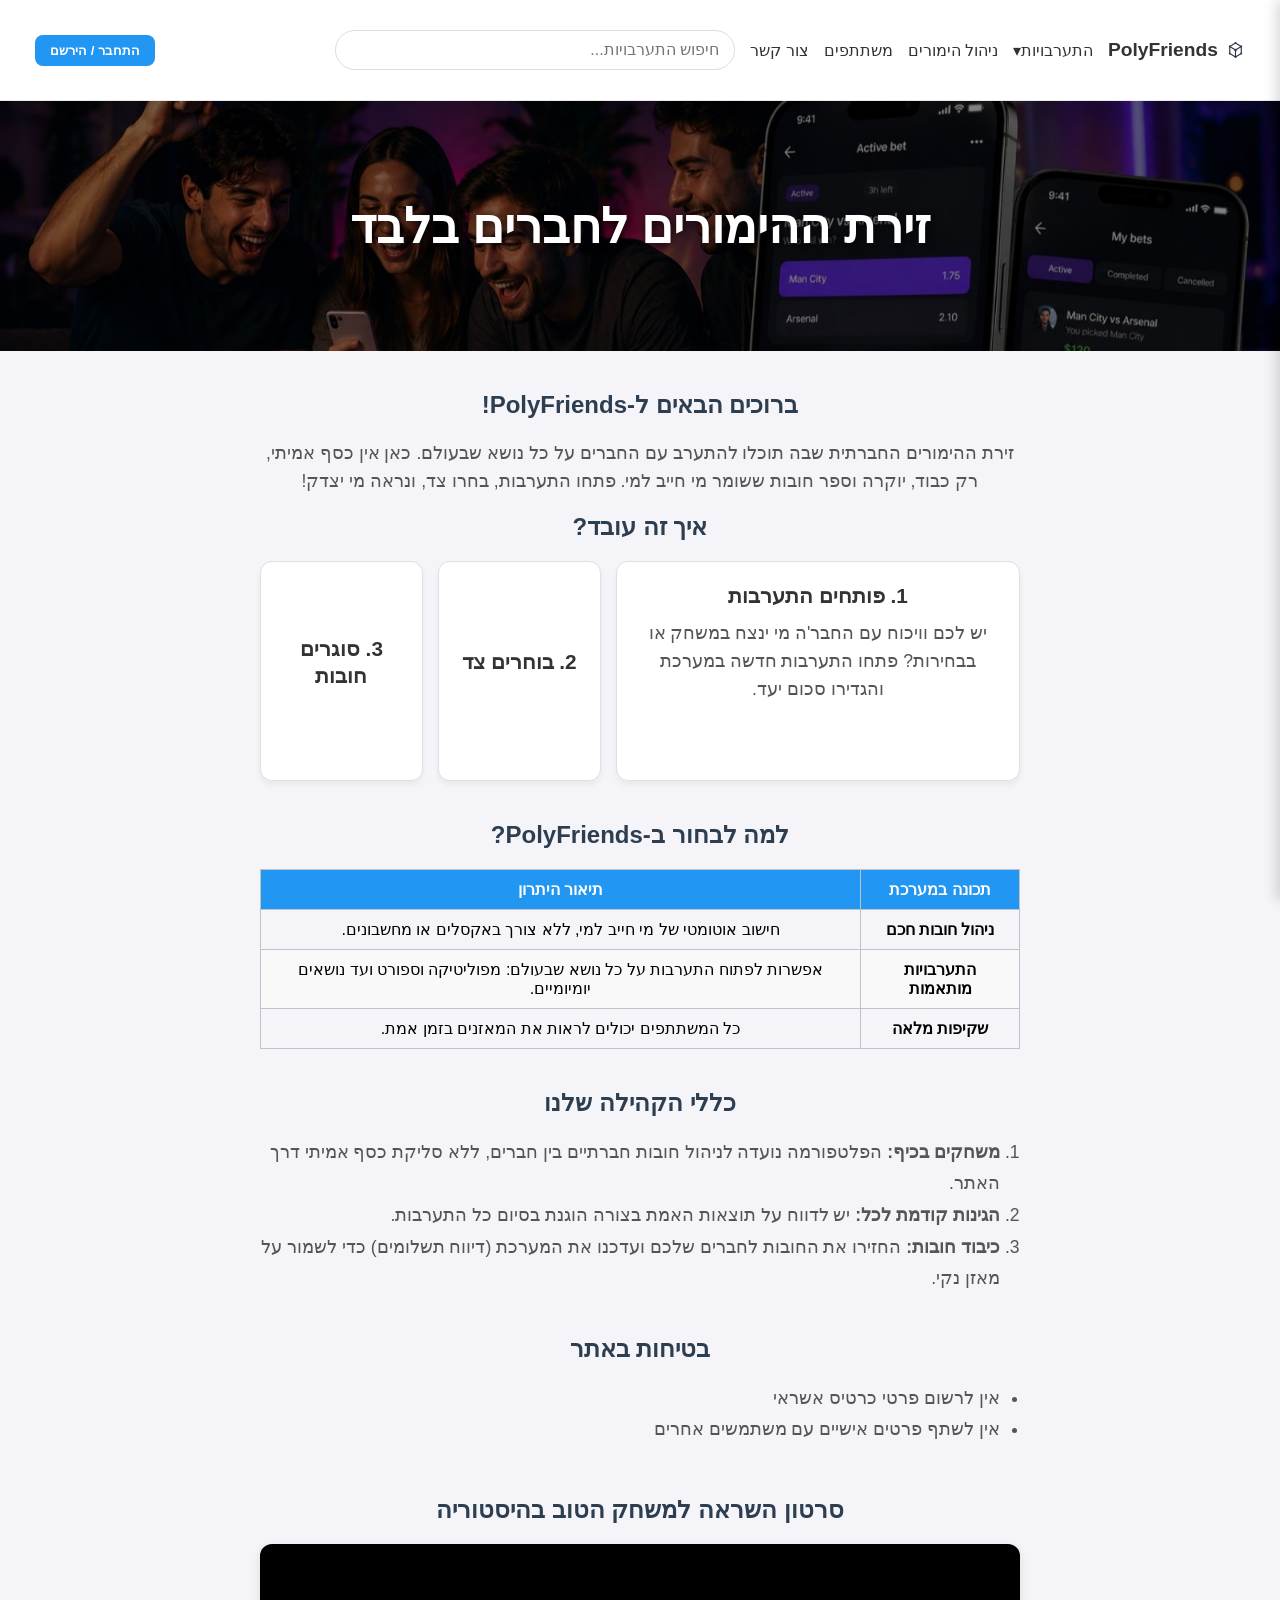
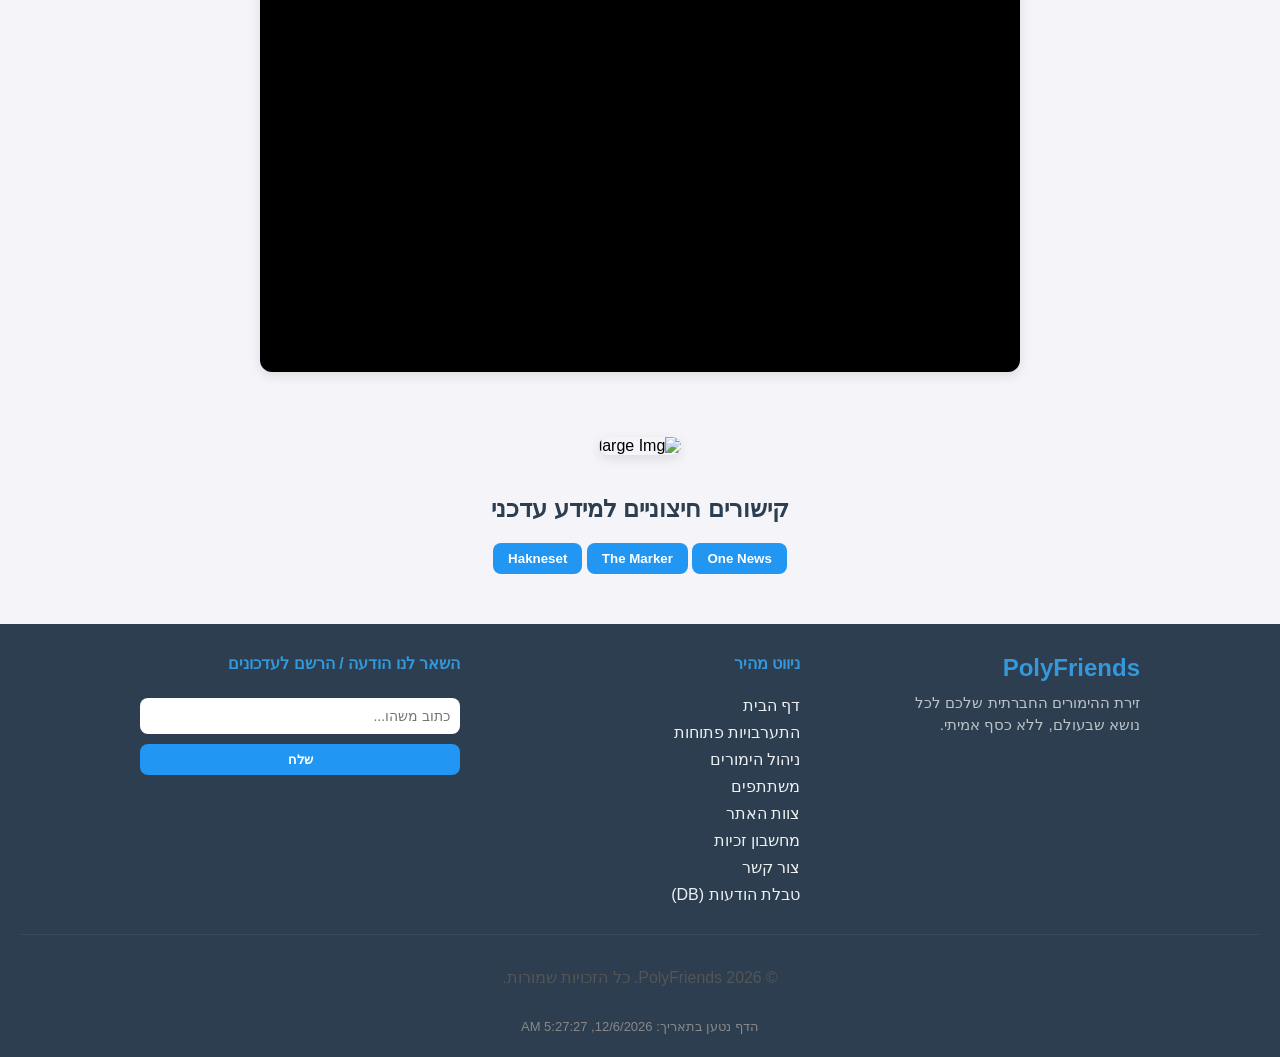
==== commit d7c0d25c: "a" ====
--- a/index.html
+++ b/index.html
@@ -71,7 +71,7 @@
         </ul>
 
         <div class="video-section-wrapper">
-            <h2 class="video-heading">הכירו את המערכת מקרוב</h2>
+            <h2 class="video-heading">סרטון השראה למשחק הטוב בהיסטוריה</h2>
             <div class="video-container">
                 <iframe src="https://www.youtube.com/embed/U5Af1jGgYqA" title="PolyFriends Tutorial Video" allow="accelerometer; autoplay; clipboard-write; encrypted-media; gyroscope; picture-in-picture" allowfullscreen></iframe>
             </div>
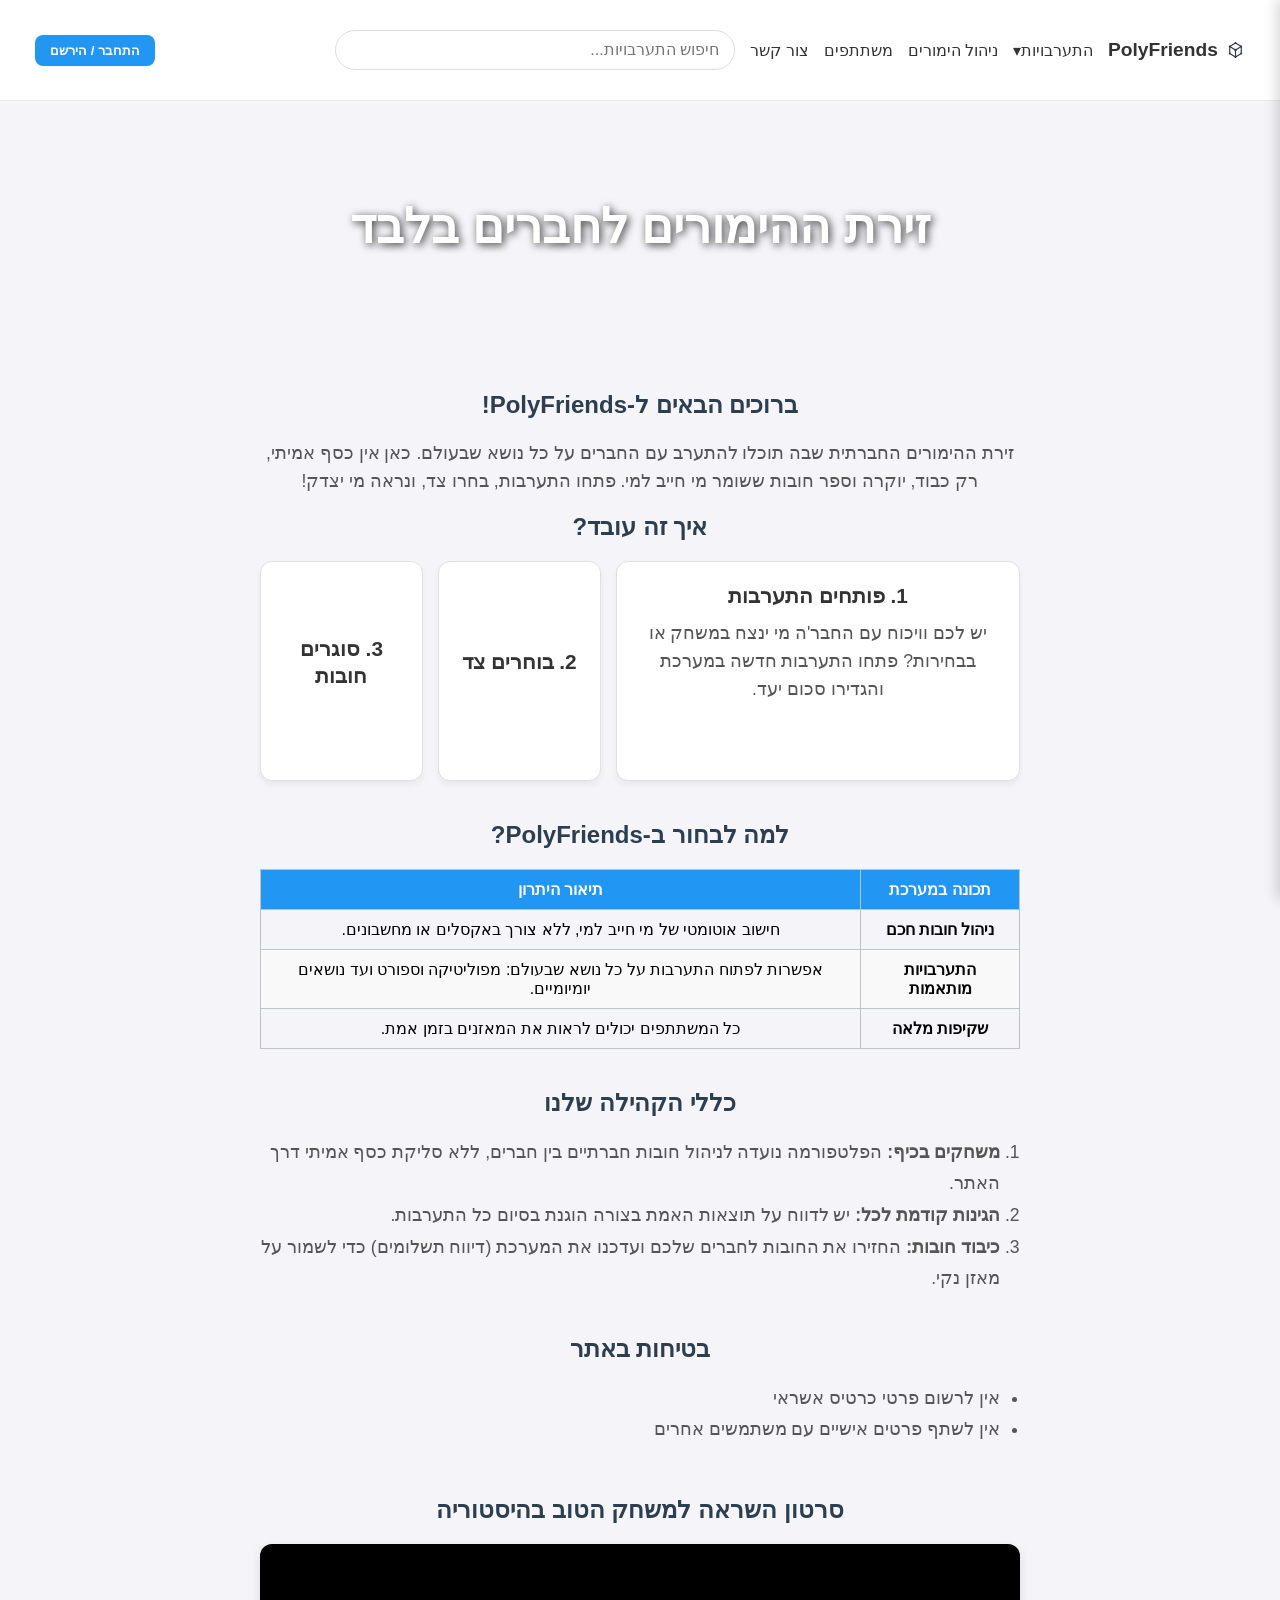
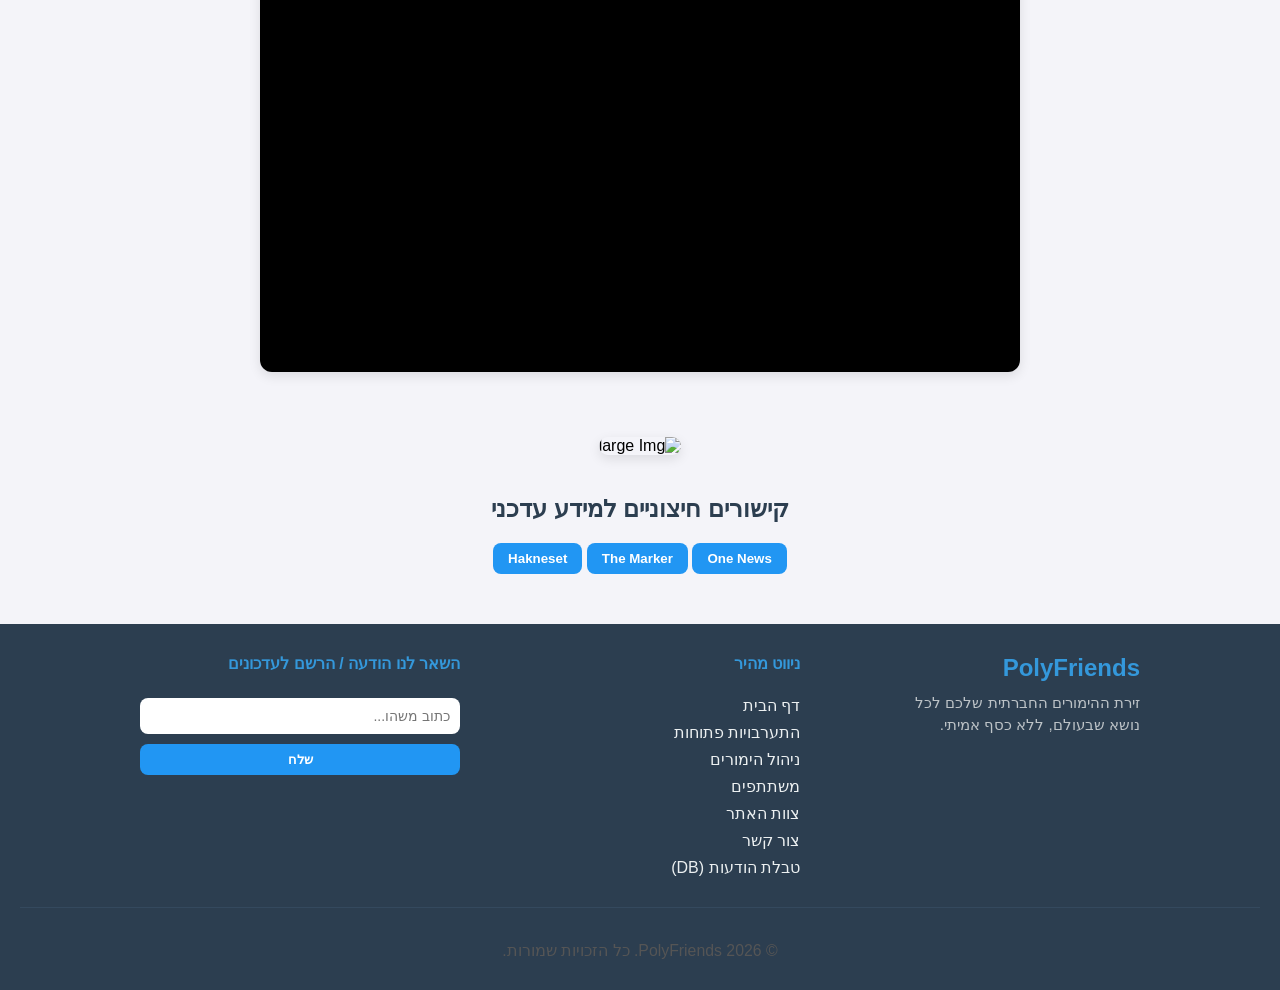
==== commit 1d8a4e1b: "13.6 order all files" ====
--- a/index.html
+++ b/index.html
@@ -10,7 +10,7 @@
 <body>
     <nav id="main-nav"></nav>
 
-    <div class="hero-section">
+    <div class="hero-section" style="background-image: url('images/hero-bg.jpg');">
         <h1>זירת ההימורים לחברים בלבד</h1>
     </div>
     
@@ -87,10 +87,7 @@
     <footer id="main-footer"></footer>
 
     <script>
-        document.write("<p style='text-align:center; font-size:13px; color:#888; padding-bottom: 20px; margin: 0; background-color: #2c3e50;'>הדף נטען בתאריך: " + new Date().toLocaleString() + "</p>");
-    </script>
-
-    <script>
+        //Accordion Script - When someone clicks on an accordion item
         function toggleAccordion(element) {
             const container = element.parentElement;
             const cards = container.children;
--- a/style.css
+++ b/style.css
@@ -1,52 +1,90 @@
+/* =========================================
+   1. GLOBAL RESET & BASE STYLES
+   ========================================= */
 *, *::before, *::after {box-sizing: border-box; }
 body {font-family: Arial, sans-serif; background-color: #f4f4f9; margin: 0; padding: 0; overflow-x: hidden; }
 
-
-.markets-bg {}
-
-.markets-bg::before {
-    content: "";
-    position: fixed;
-    top: 0;
-    left: 0;
-    width: 100%;
-    height: 100%;
-    background-image: url('images/logo.svg');
-    background-position: center;
-    background-repeat: no-repeat;
-    background-size: 50%;
-    opacity: 0.08;
-    z-index: -1;
-    pointer-events: none; 
-}
-
+/* =========================================
+   2. BASIC ELEMENTS
+   ========================================= */
 h1 {color: #2c3e50; font-size: 32px; text-align: center; margin: 20px 0; padding: 0 15px; }
 h2 {color: #2c3e50; text-align: center; margin-top: 0; }
 h3 {margin: 0 0 5px 0; color: #333;}
 h4 {color: #2196F3; font-weight: bold; margin: 5px 0 15px 0; }
 p {font-size: 1.1em; line-height: 1.6; color: #555; }
-
-.hidden {
-    display: none !important;
-}
-
-.info-section {
-    max-width: 800px;
-    margin: 40px auto;
-    text-align: center;
-    padding: 0 20px;
-    width: 100%;
-}
-
-.info-section img {
-    width: 100%;
-    aspect-ratio: 16 / 9;
-    object-fit: cover;
-    border-radius: 12px;
-    box-shadow: 0 4px 12px rgba(0,0,0,0.1);
-    margin-top: 15px;
-}
-
+.required-star { color: #e74c3c; font-weight: bold; }
+
+/* =========================================
+   3. UTILITIES & HELPERS
+   ========================================= */
+.hidden { display: none !important; }
+table { width: 100%; border-collapse: collapse; margin: 20px auto; }
+table, th, td { border: 1px solid #bdc3c7; }
+th, td { padding: 10px; text-align: center; }
+
+/* =========================================
+   4. NAVIGATION BAR (HEADER)
+   ========================================= */
+nav { display: flex; flex-direction: column; gap: 15px; padding: 15px; background-color: #ffffff; border-bottom: 1px solid #eaeaea; position: relative; }
+.logo { font-weight: bold; font-size: 1.2em; display: flex; align-items: center; gap: 8px; text-decoration: none; }
+.logo img { height: 1em; width: auto; }
+.nav-top { display: flex; justify-content: space-between; align-items: center; flex-wrap: wrap; gap: 15px; padding: 15px 20px; position: relative; }
+.nav-top a { text-decoration: none; color: #333; }
+.nav-top input[type="search"] { padding: 10px 15px !important; border-radius: 20px; border: 1px solid #ccc; outline: none; flex-grow: 1; max-width: 400px; font-size: 16px; }
+#globalSearch { flex: 1; min-width: 200px; max-width: 400px; padding: 8px 15px; border-radius: 20px; border: 1px solid #ddd; }
+.auth-section { margin-right: auto; display: flex; align-items: center; }
+.user-greeting { margin-left: 15px; font-weight: bold; }
+.hamburger-btn { display: none; background: none; border: none; font-size: 24px; cursor: pointer; padding: 5px; color: #333; align-items: center; }
+.dropdown-menu { position: fixed; top: 0; right: -250px; width: 250px; height: 100vh; margin: 0; background-color: white; box-shadow: -4px 0 12px rgba(0,0,0,0.15); border-radius: 0; flex-direction: column; z-index: 10000; border: none; display: flex; transition: right 0.3s ease; padding-top: 60px; }
+.dropdown-menu.show { right: 0; }
+.close-menu-btn { position: absolute; top: 15px; right: 20px; background: none; border: none; font-size: 28px; cursor: pointer; color: #333; }
+.dropdown-menu a { padding: 12px 20px; margin: 0; color: #333; font-weight: 500; border-bottom: 1px solid #eaeaea; transition: background-color 0.2s; }
+.dropdown-menu a:last-child { border-bottom: none; }
+.dropdown-menu a:hover { background-color: #f9f9f9; color: #000; }
+.desktop-nav-links { display: flex; gap: 15px; align-items: center; }
+.mobile-category-select { display: none; padding: 10px; border-radius: 8px; border: 1px solid #ccc; font-size: 16px; }
+.nav-topics { display: flex; flex-wrap: wrap; gap: 15px; overflow-x: auto; padding: 10px 20px; scrollbar-width: none; align-items: center; background: #f8f9fa; border-bottom: 1px solid #eaeaea; }
+.nav-topics::-webkit-scrollbar { display: none; }
+.nav-topics a { text-decoration: none; background-color: #f4f4f9; color: #333; font-weight: 500; padding: 8px 16px; border-radius: 8px; border: 1px solid #eaeaea; transition: background-color 0.2s, color 0.2s; white-space: nowrap; }
+.nav-topics a:hover { background-color: #e0e0e0; border-color: #ccc; }
+.dropdown-hover { position: relative; display: inline-block; cursor:pointer; padding-bottom: 15px; margin-bottom: -15px; }
+.dropdown-hover .dropdown-content { display: none; position: absolute; background-color: #fff; min-width: 180px; box-shadow: 0px 8px 16px 0px rgba(0,0,0,0.2); z-index: 10; border-radius: 8px; overflow:hidden; top: 100%; right: 0; margin-top: 0; border: 1px solid #eaeaea; }
+.dropdown-hover:hover .dropdown-content { display: flex; flex-direction:column;}
+.dropdown-hover .dropdown-content a { color: #333; padding: 12px 16px; text-decoration: none; display: block; border-bottom: 1px solid #eee;}
+.dropdown-hover .dropdown-content a:hover { background-color: #f9f9f9; color: #000; }
+.toggle-switch { position: relative; display: flex; background: #f4f4f9; border-radius: 20px; border: 1px solid #eaeaea; overflow: hidden; }
+.toggle-switch input { display: none; }
+.toggle-switch label { padding: 6px 16px; cursor: pointer; position: relative; z-index: 2; color: #555; font-weight: bold; transition: color 0.3s; white-space: nowrap; margin-bottom: 0; }
+.toggle-switch input:checked + label { color: #fff; }
+.toggle-slider { position: absolute; top: 0; bottom: 0; right: 0; width: 50%; background: #2196F3; border-radius: 20px; transition: transform 0.3s ease; z-index: 1; }
+.toggle-switch input:nth-of-type(2):checked ~ .toggle-slider { transform: translateX(-100%); }
+.nav-divider { width: 1px; height: 24px; background: #ccc; margin: 0 5px; }
+
+/* =========================================
+   5. BUTTONS & BADGES
+   ========================================= */
+.market-card button, .auth-btn, .bet-card button, .personal-profile button { background-color: #2196F3; color: white; border: none; border-radius: 8px; cursor: pointer; font-weight: bold; transition: background-color 0.2s; }
+.market-card button:hover, .auth-btn:hover, .bet-card button:hover, .personal-profile button:hover { background-color: #1976D2; }
+.market-card button { padding: 12px; font-size: 16px; margin-top: 15px; width: 100%; }
+.auth-btn { padding: 8px 15px; }
+.bet-card button { width: 100%; padding: 10px; font-size: 1em; }
+.personal-profile button { padding: 8px 15px; margin-bottom: 15px; }
+.balance-badge { display: inline-block; padding: 8px 15px; border-radius: 8px; font-weight: bold; margin-top: 10px; }
+.balance-positive { background-color: #e8f8f5; color: #2ecc71; border: 1px solid #2ecc71; }
+.balance-negative { background-color: #fdedec; color: #e74c3c; border: 1px solid #e74c3c; }
+.balance-zero { background-color: #f4f4f4; color: #7f8c8d; border: 1px solid #bdc3c7; }
+.balance-nav-badge { display: inline-block; background-color: #2ecc71; color: #fff; font-weight: bold; font-size: 0.85em; padding: 4px 10px; border-radius: 20px; margin: 0 6px; vertical-align: middle; }
+.add-funds-btn { background-color: #27ae60 !important; margin-left: 16px; }
+.add-funds-btn:hover { background-color: #1e8449 !important; }
+.btn-selected { background-color: #2ecc71 !important; color: white !important; }
+.btn-unselected { background-color: #f4f4f9 !important; color: #555 !important; border: 1px solid #ccc !important; }
+.btn-unselected:hover { background-color: #e0e0e0 !important; }
+.lock-btn { width: 100%; margin-top: 8px; padding: 8px; background-color: #f39c12 !important; }
+.lock-btn:hover { background-color: #d68910 !important; }
+
+/* =========================================
+   6. CARDS & GENERAL CONTAINERS
+   ========================================= */
 .market-card, .bet-card, .accordion-container > div, .gallery-container > div, .gallery-container > a {
     background-color: #fff;
     padding: 20px;
@@ -64,1065 +102,144 @@
     transform: translateY(-5px);
     box-shadow: 0 8px 15px rgba(0,0,0,0.1);
 }
-
-.market-card button, .auth-btn, .bet-card button, .personal-profile button {
-    background-color: #2196F3; color: white; border: none; border-radius: 8px; cursor: pointer; font-weight: bold; transition: background-color 0.2s;
-}
-.market-card button:hover, .auth-btn:hover, .bet-card button:hover, .personal-profile button:hover {
-    background-color: #1976D2;
-}
-
-.market-card {
-    margin-bottom: 10px;
-    border-color: #ccc;
-}
-
-.market-card form {
-    display: flex;
-    flex-direction: column;
-    gap: 15px;
-}
-
-.market-card form label {
-    font-weight: bold;
-    color: #333;
-    margin-bottom: -10px;
-}
-
-.market-card form textarea {
-    width: 100%;
-    padding: 12px;
-    border: 1px solid #ccc;
-    border-radius: 8px;
-    font-size: 16px;
-    font-family: inherit;
-    resize: vertical;
-}
-
-.market-card form input[type="text"],
-.market-card form input[type="number"],
-.market-card form select {
-    width: 100%;
-    padding: 12px;
-    border: 1px solid #ccc;
-    border-radius: 8px;
-    font-size: 16px;
-}
-
-.market-card form input[type="radio"],
-.market-card form input[type="checkbox"] {
-    transform: scale(1.2);
-    margin-left: 8px;
-}
-
-.market-card form > div {
-    display: flex;
-    gap: 15px;
-    align-items: center;
-}
-
-.market-card form > div label {
-    font-weight: normal;
-    margin-bottom: 0;
-}
-
-.market-card button {
-    padding: 12px; font-size: 16px; margin-top: 15px; width: 100%;
-}
-
-.required-star {
-    color: #e74c3c;
-    font-weight: bold;
-}
-
-/* Contact form <p> rows */
-.market-card form p {
-    margin: 0;
-    display: flex;
-    flex-direction: column;
-    gap: 8px;
-}
-
-.market-card form p > div,
-.range-wrapper,
-.buttons-wrapper {
-    display: flex;
-    gap: 10px;
-    align-items: center;
-    flex-wrap: wrap;
-}
-
-.range-wrapper input[type="range"] {
-    flex: 1;
-}
-
-/* Missing typed inputs — match text/number style */
-.market-card form input[type="password"],
-.market-card form input[type="email"],
-.market-card form input[type="url"],
-.market-card form input[type="tel"],
-.market-card form input[type="date"],
-.market-card form input[type="time"],
-.market-card form input[type="datetime-local"] {
-    width: 100%;
-    padding: 12px;
-    border: 1px solid #ccc;
-    border-radius: 8px;
-    font-size: 16px;
-}
-
-/* Read-only inputs */
-.market-card form input[readonly] {
-    background: #f4f4f9;
-    cursor: default;
-}
-
-/* Submit button — matches .auth-btn */
-.market-card form input[type="submit"] {
-    background-color: #2196F3;
-    color: white;
-    border: none;
-    border-radius: 8px;
-    cursor: pointer;
-    font-weight: bold;
-    padding: 12px;
-    font-size: 16px;
-    flex: 1;
-    transition: background-color 0.2s;
-}
-
-.market-card form input[type="submit"]:hover {
-    background-color: #1976D2;
-}
-
-/* Reset button */
-.market-card form input[type="reset"] {
-    background-color: #e0e0e0;
-    color: #333;
-    border: none;
-    border-radius: 8px;
-    cursor: pointer;
-    font-weight: bold;
-    padding: 12px;
-    font-size: 16px;
-    flex: 1;
-    transition: background-color 0.2s;
-}
-
-.market-card form input[type="reset"]:hover {
-    background-color: #bdbdbd;
-}
-
-nav {
-    display: flex;
-    flex-direction: column;
-    gap: 15px;
-    padding: 15px;
-    background-color: #ffffff;
-    border-bottom: 1px solid #eaeaea;
-    position: relative;
-}
-
-.logo {
-    font-weight: bold;
-    font-size: 1.2em;
-    display: flex;
-    align-items: center;
-    gap: 8px;
-    text-decoration: none;
-}
-
-.logo img {
-    height: 1em;
-    width: auto;
-}
-
-/* Top Navigation Bar */
-.nav-top {
-    display: flex;
-    align-items: center;
-    gap: 20px;
-    flex-wrap: wrap;
-    position: relative;
-}
-
-.nav-top a {
-    text-decoration: none;
-    color: #333;
-}
-
-.nav-top input[type="search"] {
-    padding: 10px 15px !important;
-    border-radius: 20px;
-    border: 1px solid #ccc;
-    outline: none;
-    flex-grow: 1;
-    max-width: 400px;
-    font-size: 16px;
-}
-
-/* Auth Section */
-.auth-section {
-    margin-right: auto;
-    display: flex;
-    align-items: center;
-}
-
-.user-greeting {
-    margin-left: 15px;
-    font-weight: bold;
-}
-
-.auth-btn {
-    padding: 8px 15px;
-}
-
-/* Hamburger Menu */
-.hamburger-btn {
-    display: none;
-    background: none;
-    border: none;
-    font-size: 24px;
-    cursor: pointer;
-    padding: 5px;
-    color: #333;
-    align-items: center;
-}
-
-.dropdown-menu {
-    position: fixed;
-    top: 0;
-    right: -250px;
-    width: 250px;
-    height: 100vh;
-    margin: 0;
-    background-color: white;
-    box-shadow: -4px 0 12px rgba(0,0,0,0.15);
-    border-radius: 0;
-    flex-direction: column;
-    z-index: 10000;
-    border: none;
-    display: flex;
-    transition: right 0.3s ease;
-    padding-top: 60px;
-}
-
-.dropdown-menu.show {
-    right: 0;
-}
-
-.close-menu-btn {
-    position: absolute;
-    top: 15px;
-    right: 20px;
-    background: none;
-    border: none;
-    font-size: 28px;
-    cursor: pointer;
-    color: #333;
-}
-
-.dropdown-menu a {
-    padding: 12px 20px;
-    margin: 0;
-    color: #333;
-    font-weight: 500;
-    border-bottom: 1px solid #eaeaea;
-    transition: background-color 0.2s;
-}
-
-.dropdown-menu a:last-child {
-    border-bottom: none;
-}
-
-.dropdown-menu a:hover {
-    background-color: #f9f9f9;
-    color: #000;
-}
-
-/* Desktop Nav Links */
-.desktop-nav-links {
-    display: flex;
-    gap: 15px;
-    align-items: center;
-}
-
-/* Mobile Category Select */
-.mobile-category-select {
-    display: none;
-    padding: 10px;
-    border-radius: 8px;
-    border: 1px solid #ccc;
-    font-size: 16px;
-}
-
-/* Topics Navigation */
-.nav-topics {
-    display: flex;
-    gap: 10px;
-    overflow-x: auto;
-    padding: 5px 0;
-    scrollbar-width: none; /* Hide scrollbar for cleaner look */
-}
-.nav-topics::-webkit-scrollbar { display: none; }
-
-.nav-topics a {
-    text-decoration: none;
-    background-color: #f4f4f9;
-    color: #333;
-    font-weight: 500;
-    padding: 8px 16px;
-    border-radius: 8px;
-    border: 1px solid #eaeaea;
-    transition: background-color 0.2s, color 0.2s;
-    white-space: nowrap;
-}
-
-.nav-topics a:hover {
-    background-color: #e0e0e0;
-    border-color: #ccc;
-}
-
-/* Toggle Switch in Nav */
-.toggle-switch {
-    position: relative;
-    display: flex;
-    background: #f4f4f9;
-    border-radius: 20px;
-    border: 1px solid #eaeaea;
-    overflow: hidden;
-}
-.toggle-switch input { display: none; }
-.toggle-switch label {
-    padding: 6px 16px;
-    cursor: pointer;
-    position: relative;
-    z-index: 2;
-    color: #555;
-    font-weight: bold;
-    transition: color 0.3s;
-    white-space: nowrap;
-    margin-bottom: 0;
-}
-.toggle-switch input:checked + label { color: #fff; }
-.toggle-slider {
-    position: absolute; top: 0; bottom: 0; right: 0;
-    width: 50%; background: #2196F3;
-    border-radius: 20px; transition: transform 0.3s ease; z-index: 1;
-}
-.toggle-switch input:nth-of-type(2):checked ~ .toggle-slider { transform: translateX(-100%); }
-.nav-divider { width: 1px; height: 24px; background: #ccc; margin: 0 5px; }
-
-table {
-    width: 100%;
-    border-collapse: collapse;
-    margin: 20px auto;
-}
-
-table, th, td {
-    border: 1px solid #bdc3c7;
-}
-
-th, td {
-    padding: 10px;
-    text-align: center;
-}
-
-.hero-section {
-    background-image: url('images/header.jpeg');
-    background-size: cover;
-    background-position: center;
-    height: 250px;
-    background-repeat: no-repeat;
-    color: white;
-    display: flex;
-    align-items: center;
-    justify-content: center;
-}
-
-.hero-section>h1 {
-    font-size: 48px;
-    padding: 0 20px;
-    color: white;
-    text-shadow: 2px 2px 8px rgba(0,0,0,0.8);
-    margin: 0;
-    text-align: center;
-}
-
-/* Markets Gallery */
-.gallery-container {
-    display: grid;
-    grid-template-columns: repeat(auto-fit, minmax(min(100%, 280px), 1fr));
-    gap: 20px;
-    padding: 20px;
-    width: 100%;
-    max-width: 1200px;
-    margin: 0 auto;
-}
-
-.standalone-form {
-    max-width: 600px;
-    margin: 20px auto;
-    padding: 0 15px;
-}
-
-.info-heading {
-    margin-top: 40px;
-}
-
-.features-table thead tr {
-    background-color: #2196F3;
-    color: white;
-}
-
-.features-table tbody tr:nth-child(even) {
-    background-color: #f9f9f9;
-}
-
-.community-rules {
-    text-align: right;
-    line-height: 1.8;
-    font-size: 1.1em;
-    color: #555;
-    margin-bottom: 30px;
-    padding-right: 20px;
-}
-
-.video-section-wrapper {
-    margin: 50px 0;
-    width: 100%;
-    text-align: center;
-}
-
-.video-heading {
-    margin-bottom: 20px;
-}
-
-.video-container {
-    position: relative;
-    padding-bottom: 56.25%;
-    height: 0;
-    overflow: hidden;
-    border-radius: 12px;
-    box-shadow: 0 4px 12px rgba(0,0,0,0.1);
-    width: 100%;
-    background: #000;
-}
-.video-container iframe {
-    position: absolute;
-    top: 0;
-    left: 0;
-    width: 100%;
-    height: 100%;
-    border: 0;
-}
-
-.bet-card h3 {
-    margin-top: 0;
-    font-size: 1.2em;
-    color: #333;
-}
-
-.bet-card > div:first-child h4 {
-    color: #888;
-    font-size: 0.9em;
-    margin: 0 0 15px 0;
-    font-weight: normal;
-}
+.market-card { margin-bottom: 10px; border-color: #ccc; }
+
+/* =========================================
+   7. FORMS & INPUTS
+   ========================================= */
+.market-card form { display: flex; flex-direction: column; gap: 15px; }
+.market-card form label { font-weight: bold; color: #333; margin-bottom: -10px; }
+.market-card form textarea { width: 100%; padding: 12px; border: 1px solid #ccc; border-radius: 8px; font-size: 16px; font-family: inherit; resize: vertical; }
+.market-card form input[type="text"], .market-card form input[type="number"], .market-card form select, .market-card form input[type="password"], .market-card form input[type="email"], .market-card form input[type="url"], .market-card form input[type="tel"], .market-card form input[type="date"], .market-card form input[type="time"], .market-card form input[type="datetime-local"] { width: 100%; padding: 12px; border: 1px solid #ccc; border-radius: 8px; font-size: 16px; }
+.market-card form input[type="radio"], .market-card form input[type="checkbox"] { transform: scale(1.2); margin-left: 8px; }
+.market-card form > div { display: flex; gap: 15px; align-items: center; }
+.market-card form > div label { font-weight: normal; margin-bottom: 0; }
+.market-card form p { margin: 0; display: flex; flex-direction: column; gap: 8px; }
+.market-card form p > div, .range-wrapper, .buttons-wrapper { display: flex; gap: 10px; align-items: center; flex-wrap: wrap; }
+.range-wrapper input[type="range"] { flex: 1; }
+.market-card form input[readonly] { background: #f4f4f9; cursor: default; }
+.market-card form input[type="submit"] { background-color: #2196F3; color: white; border: none; border-radius: 8px; cursor: pointer; font-weight: bold; padding: 12px; font-size: 16px; flex: 1; transition: background-color 0.2s; }
+.market-card form input[type="submit"]:hover { background-color: #1976D2; }
+.market-card form input[type="reset"] { background-color: #e0e0e0; color: #333; border: none; border-radius: 8px; cursor: pointer; font-weight: bold; padding: 12px; font-size: 16px; flex: 1; transition: background-color 0.2s; }
+.market-card form input[type="reset"]:hover { background-color: #bdbdbd; }
+.standalone-form { max-width: 600px; margin: 20px auto; padding: 0 15px; }
+
+/* =========================================
+   8. MODALS
+   ========================================= */
+.modal-overlay { position: fixed; top:0; left:0; width:100%; height:100%; background: rgba(0,0,0,0.6); display:flex; justify-content:center; align-items:center; z-index:9999; }
+.modal-content { background: #fff; padding: 30px; border-radius: 12px; width: 90%; max-width: 450px; position: relative; box-shadow: 0 5px 15px rgba(0,0,0,0.3); text-align: center; margin: 5% auto; max-height: 90vh; overflow-y: auto; }
+.close-btn { position: absolute; top: 10px; right: 15px; font-size: 24px; cursor: pointer; color: #888; }
+.modal-content input { width: 100%; padding: 12px; margin-top: 15px; border: 1px solid #ccc; border-radius: 8px; box-sizing: border-box; font-size: 16px; }
+.modal-submit-btn { width: 100%; margin-top: 15px; padding: 12px; }
+.form-toggle-link { margin-top: 15px; font-size: 0.9em; color: #2196F3; cursor: pointer; }
+
+/* =========================================
+   9. PAGE SPECIFIC / COMPONENTS
+   ========================================= */
+/* Hero & Index */
+.hero-section { background-size: cover; background-position: center; height: 250px; background-repeat: no-repeat; color: white; display: flex; align-items: center; justify-content: center; }
+.hero-section>h1 { font-size: 48px; padding: 0 20px; color: white; text-shadow: 2px 2px 8px rgba(0,0,0,0.8); margin: 0; text-align: center; }
+.info-section { max-width: 800px; margin: 40px auto; text-align: center; padding: 0 20px; width: 100%; }
+.info-section img { width: 100%; aspect-ratio: 16 / 9; object-fit: cover; border-radius: 12px; box-shadow: 0 4px 12px rgba(0,0,0,0.1); margin-top: 15px; }
+.info-heading { margin-top: 40px; }
+.features-table thead tr { background-color: #2196F3; color: white; }
+.features-table tbody tr:nth-child(even) { background-color: #f9f9f9; }
+.community-rules { text-align: right; line-height: 1.8; font-size: 1.1em; color: #555; margin-bottom: 30px; padding-right: 20px; }
+.video-section-wrapper { margin: 50px 0; width: 100%; text-align: center; }
+.video-heading { margin-bottom: 20px; }
+.video-container { position: relative; padding-bottom: 56.25%; height: 0; overflow: hidden; border-radius: 12px; box-shadow: 0 4px 12px rgba(0,0,0,0.1); width: 100%; background: #000; }
+.video-container iframe { position: absolute; top: 0; left: 0; width: 100%; height: 100%; border: 0; }
+.accordion-container { display: flex; gap: 15px; width: 100%; flex-direction: column; }
+.accordion-container > div { cursor: pointer; overflow: hidden; transition: flex 0.5s ease, max-height 0.5s ease, transform 0.2s ease, box-shadow 0.2s ease; flex: 1; max-height: 120px; justify-content: center; }
+.accordion-container > div h3 { white-space: normal; word-break: break-word; line-height: 1.3; font-size: 1.3em; margin: 0; }
+.accordion-container > div.active { max-height: 300px; justify-content: flex-start; }
+.accordion-container > div p { opacity: 0; max-height: 0; margin-top: 0; overflow: hidden; transition: opacity 0.3s ease, max-height 0.4s ease, margin-top 0.4s ease; }
+.accordion-container > div.active p { opacity: 1; max-height: 200px; margin-top: 10px; transition-delay: 0.2s, 0s, 0s; }
+
+/* Bets & Markets */
+.markets-bg::before { content: ""; position: fixed; top: 0; left: 0; width: 100%; height: 100%; background-image: url('images/logo.svg'); background-position: center; background-repeat: no-repeat; background-size: 50%; opacity: 0.08; z-index: -1; pointer-events: none; }
+.gallery-container { display: grid; grid-template-columns: repeat(auto-fit, minmax(min(100%, 280px), 1fr)); gap: 20px; padding: 20px; width: 100%; max-width: 1200px; margin: 0 auto; }
+.gallery-container > div p, .gallery-container > a p { font-size: 0.9em; color: #555; margin: 0; line-height: 1.5; }
+.gallery-container > div, .gallery-container > a { text-align: center; align-items: center; }
+.gallery-container > div img, .gallery-container > a img { width: 100px; height: 100px; border-radius: 50%; object-fit: cover; margin-bottom: 15px; }
+.gallery-container > a { text-decoration: none; color: inherit; cursor: pointer; }
+.bet-card h3 { margin-top: 0; font-size: 1.2em; color: #333; }
+.bet-card > div:first-child h4 { color: #888; font-size: 0.9em; margin: 0 0 15px 0; font-weight: normal; }
 .bet-card > div:first-child p { color: #555; margin: 0 0 10px 0; }
-
-.bet-card > div:last-child h4 {
-    font-size: 0.95em; font-weight: bold; margin-bottom: 10px; color: #444;
-}
-
+.bet-card > div:last-child h4 { font-size: 0.95em; font-weight: bold; margin-bottom: 10px; color: #444; }
 .bet-card .stats span.yes { color: #00c97e; }
 .bet-card .stats span.no { color: #ff5a5a; }
-
-.bet-card button {
-    width: 100%;
-    padding: 10px;
-    font-size: 1em;
-}
-
-.gallery-container > div p, .gallery-container > a p { font-size: 0.9em; color: #555; margin: 0; line-height: 1.5; }
-
-.gallery-container > div, .gallery-container > a {
-    text-align: center;
-    align-items: center;
-}
-.gallery-container > div img, .gallery-container > a img {
-    width: 100px;
-    height: 100px;
-    border-radius: 50%;
-    object-fit: cover;
-    margin-bottom: 15px;
-    
-}
-
-/* Modal & Features */
-.modal-overlay {
-    position: fixed; top:0; left:0; width:100%; height:100%;
-    background: rgba(0,0,0,0.6); display:flex; justify-content:center; align-items:center; z-index:9999;
-}
-.modal-content {
-    background: white; padding: 30px; border-radius: 8px; width: 90%; max-width: 400px;
-    position: relative; box-shadow: 0 5px 15px rgba(0,0,0,0.3); text-align: center;
-}
-.close-btn {
-    position: absolute; top: 10px; right: 15px; font-size: 24px; cursor: pointer; color: #888;
-}
-.modal-content input {
-    width: 100%; padding: 12px; margin-top: 15px; border: 1px solid #ccc; border-radius: 8px; box-sizing: border-box; font-size: 16px;
-}
-
-.modal-submit-btn {
-    width: 100%;
-    margin-top: 15px;
-    padding: 12px;
-}
-
-.form-toggle-link {
-    margin-top: 15px;
-    font-size: 0.9em;
-    color: #2196F3;
-    cursor: pointer;
-}
-
-.dropdown-hover { position: relative; display: inline-block; cursor:pointer; padding-bottom: 15px; margin-bottom: -15px; }
-.dropdown-hover .dropdown-content {
-    display: none; position: absolute; background-color: #fff; min-width: 180px;
-    box-shadow: 0px 8px 16px 0px rgba(0,0,0,0.2); z-index: 10; border-radius: 8px; overflow:hidden;
-    top: 100%; right: 0; margin-top: 0; border: 1px solid #eaeaea;
-}
-.dropdown-hover:hover .dropdown-content { display: flex; flex-direction:column;}
-.dropdown-hover .dropdown-content a { color: #333; padding: 12px 16px; text-decoration: none; display: block; border-bottom: 1px solid #eee;}
-.dropdown-hover .dropdown-content a:hover { background-color: #f9f9f9; color: #000; }
-
-.balance-badge {
-    display: inline-block; padding: 8px 15px; border-radius: 8px; font-weight: bold; margin-top: 10px;
-}
-.balance-positive { background-color: #e8f8f5; color: #2ecc71; border: 1px solid #2ecc71; }
-.balance-negative { background-color: #fdedec; color: #e74c3c; border: 1px solid #e74c3c; }
-.balance-zero { background-color: #f4f4f4; color: #7f8c8d; border: 1px solid #bdc3c7; }
-
-/* Bet Selection Buttons */
-.btn-selected {
-    background-color: #2ecc71 !important;
-    color: white !important;
-}
-.btn-unselected {
-    background-color: #f4f4f9 !important;
-    color: #555 !important;
-    border: 1px solid #ccc !important;
-}
-.btn-unselected:hover {
-    background-color: #e0e0e0 !important;
-}
-
-.bet-options-wrapper {
-    display: flex;
-    flex-wrap: wrap;
-    gap: 10px;
-    margin-top: 10px;
-}
-
-.bet-option-btn {
-    margin: 5px;
-    flex: 1;
-}
-
-/* Vote split bar */
-.vote-bar-wrapper {
-    margin: 12px 0 4px 0;
-}
-
-.vote-bar {
-    display: flex;
-    height: 10px;
-    border-radius: 6px;
-    overflow: hidden;
-    background: #e0e0e0;
-}
-
-.vote-bar-left {
-    background-color: #2196F3;
-    transition: width 0.4s ease;
-}
-
-.vote-bar-right {
-    background-color: #e74c3c;
-    transition: width 0.4s ease;
-}
-
-.vote-bar-labels {
-    display: flex;
-    justify-content: space-between;
-    font-size: 0.8em;
-    color: #777;
-    margin-top: 4px;
-}
-
-/* Locked choice notice */
-.locked-choice-notice {
-    color: #2ecc71;
-    font-weight: bold;
-    margin-top: 10px;
-    padding: 10px;
-    background: #e8f8f5;
-    border-radius: 8px;
-    text-align: center;
-    border: 1px solid #2ecc71;
-}
-
-/* Lock button */
-.lock-btn {
-    width: 100%;
-    margin-top: 8px;
-    padding: 8px;
-    background-color: #f39c12 !important;
-}
-
-.lock-btn:hover {
-    background-color: #d68910 !important;
-}
-
-/* Balance nav badge */
-.balance-nav-badge {
-    display: inline-block;
-    background-color: #2ecc71;
-    color: #fff;
-    font-weight: bold;
-    font-size: 0.85em;
-    padding: 4px 10px;
-    border-radius: 20px;
-    margin: 0 6px;
-    vertical-align: middle;
-}
-
-/* Add funds button */
-.add-funds-btn {
-    background-color: #27ae60 !important;
-    margin-left: 16px;
-}
-
-.add-funds-btn:hover {
-    background-color: #1e8449 !important;
-}
-
-.closed-bet-notice {
-    color: #e74c3c;
-    font-weight: bold;
-    margin-top: 10px;
-    padding: 10px;
-    background: #fdedec;
-    border-radius: 8px;
-    text-align: center;
-}
-
-.filter-container {
-    text-align: center;
-    margin-bottom: 20px;
-}
-
-#statusFilter {
-    padding: 10px;
-    border-radius: 8px;
-    border: 1px solid #ccc;
-    font-size: 16px;
-    min-width: 200px;
-}
-
-/* Footer */
-#main-footer {
-    background-color: #2c3e50;
-    color: #ecf0f1;
-    padding: 30px 20px 10px;
-    margin-top: 50px;
-}
-.footer-content {
-    display: flex;
-    flex-wrap: wrap;
-    justify-content: space-between;
-    gap: 20px;
-    max-width: 1000px;
-    margin: 0 auto;
-}
-.footer-brand {
-    display: flex;
-    flex-direction: column;
-    gap: 10px;
-    max-width: 250px;
-}
-.footer-brand p {
-    margin: 0;
-    font-size: 0.95em;
-    line-height: 1.5;
-    color: #bdc3c7;
-}
-.footer-links {
-    display: flex;
-    flex-direction: column;
-    gap: 8px;
-}
-.footer-links h4, .footer-input h4 {
-    margin-top: 0;
-    margin-bottom: 15px;
-    color: #3498db;
-}
-.footer-links a {
-    color: #ecf0f1;
-    text-decoration: none;
-    transition: color 0.2s;
-}
+.bet-options-wrapper { display: flex; flex-wrap: wrap; gap: 10px; margin-top: 15px; }
+.bet-option-btn { flex: 1; margin: 5px; min-width: 80px; padding: 10px; border-radius: 6px; cursor: pointer; }
+.vote-bar-wrapper { margin: 12px 0 4px 0; }
+.vote-bar { display: flex; height: 10px; border-radius: 6px; overflow: hidden; background: #e0e0e0; }
+.vote-bar-left { background-color: #2196F3; transition: width 0.4s ease; }
+.vote-bar-right { background-color: #e74c3c; transition: width 0.4s ease; }
+.vote-bar-labels { display: flex; justify-content: space-between; font-size: 0.8em; color: #777; margin-top: 4px; }
+.locked-choice-notice { color: #2ecc71; font-weight: bold; margin-top: 10px; padding: 10px; background: #e8f8f5; border-radius: 8px; text-align: center; border: 1px solid #2ecc71; }
+.closed-bet-notice { color: #e74c3c; font-weight: bold; margin-top: 10px; padding: 10px; background: #fdedec; border-radius: 8px; text-align: center; }
+.filter-container { text-align: center; margin-bottom: 20px; }
+#statusFilter { padding: 10px; border-radius: 8px; border: 1px solid #ccc; font-size: 16px; min-width: 200px; }
+
+/* Profile / Personal Pages */
+.personal-profile { max-width: 600px; margin: 40px auto; background: white; padding: 40px; border-radius: 12px; box-shadow: 0 4px 15px rgba(0,0,0,0.05); text-align: center; }
+.personal-profile img { width: 160px; height: 160px; border-radius: 50%; object-fit: cover; border: 4px solid #3498db; margin-bottom: 20px; background-color: #f4f4f4; }
+.personal-profile h1 { margin: 0 0 10px; color: #2c3e50; }
+.personal-profile h2 { color: #3498db; font-size: 1.2em; font-weight: bold; margin: 0 0 25px; }
+.personal-profile p { font-size: 1.1em; color: #555; line-height: 1.6; margin-bottom: 35px; }
+.contact-info { display: flex; flex-direction: column; gap: 15px; align-items: center; }
+.contact-info a { display: flex; align-items: center; gap: 12px; text-decoration: none; color: #333; font-size: 1.1em; background: #f8f9fa; padding: 12px 25px; border-radius: 8px; width: 100%; max-width: 320px; justify-content: center; transition: background 0.3s, transform 0.2s; border: 1px solid #eee; }
+.contact-info a:hover { background: #e9ecef; transform: translateY(-2px); }
+.contact-info a span { font-size: 1.4em; }
+
+/* Ledger / Debts */
+.debts-wrapper { margin-top: 15px; text-align: right; border-top: 1px solid #eaeaea; padding-top: 10px; }
+.debts-wrapper h4 { margin: 0 0 10px 0; font-size: 0.95em; color: #333; }
+.debt-row { display: flex; justify-content: space-between; font-size: 0.9em; margin-bottom: 5px; padding: 6px 0; border-bottom: 1px dashed #f0f0f0; align-items: center; }
+.debt-user { display: flex; align-items: center; gap: 8px; }
+
+/* =========================================
+   10. FOOTER
+   ========================================= */
+#main-footer { background-color: #2c3e50; color: #ecf0f1; padding: 30px 20px 10px; margin-top: 50px; }
+.footer-content { display: flex; flex-wrap: wrap; justify-content: space-between; gap: 20px; max-width: 1000px; margin: 0 auto; }
+.footer-brand { display: flex; flex-direction: column; gap: 10px; max-width: 250px; }
+.footer-brand p { margin: 0; font-size: 0.95em; line-height: 1.5; color: #bdc3c7; }
+.footer-links { display: flex; flex-direction: column; gap: 8px; }
+.footer-links h4, .footer-input h4 { margin-top: 0; margin-bottom: 15px; color: #3498db; }
+.footer-links a { color: #ecf0f1; text-decoration: none; transition: color 0.2s; }
 .footer-links a:hover { color: #3498db; }
-.footer-input {
-    display: flex; flex-direction: column; gap: 10px;
-}
-.footer-input input {
-    padding: 10px; border-radius: 8px; border: none; outline: none; font-size: 14px;
-}
-.footer-bottom {
-    text-align: center; margin-top: 30px; padding-top: 15px;
-    border-top: 1px solid #34495e; font-size: 0.9em;
-}
-
-#payoutTable {
-    width: 100%;
-    border-collapse: collapse;
-    margin-top: 10px;
-}
-#payoutTable th, #payoutTable td {
-    padding: 12px 16px;
-    text-align: right;
-    border-bottom: 1px solid #e0e0e0;
-}
-#payoutTable th {
-    background-color: #2196F3;
-    color: white;
-    font-weight: bold;
-}
-#payoutTable tr:last-child td { border-bottom: none; }
-#payoutTable tr:hover td { background-color: #f0f7ff; }
-
+.footer-input { display: flex; flex-direction: column; gap: 10px; }
+.footer-input input { padding: 10px; border-radius: 8px; border: none; outline: none; font-size: 14px; }
+.footer-bottom { text-align: center; margin-top: 30px; padding-top: 15px; border-top: 1px solid #34495e; font-size: 0.9em; }
+
+/* =========================================
+   11. MEDIA QUERIES (RESPONSIVENESS)
+   ========================================= */
 @media (max-width: 768px) {
-    .hero-section {
-        height: 150px;
-    }
-    .hamburger-btn { display: flex; }
     .desktop-nav-links { display: none; }
+    .hamburger-btn { display: block; background: none; border: none; font-size: 1.8rem; cursor: pointer; color: #333; }
     .mobile-category-select { display: block; }
-    
-    .nav-top {
-        gap: 10px;
-    }
-    .nav-top input[type="search"] {
-        flex-basis: 100%;
-        max-width: 100%;
-        margin-top: 5px;
-    }
-    .hero-section>h1 {
-        font-size: 24px;
-    }
+    .nav-top { flex-direction: column; align-items: stretch; gap: 10px; }
+    .nav-top input[type="search"] { flex-basis: 100%; max-width: 100%; margin-top: 5px; }
+    .hero-section { height: 150px; }
+    .hero-section>h1 { font-size: 24px; }
+    .logo { text-align: center; margin-bottom: 10px; }
+    #globalSearch { max-width: 100%; order: 3; margin-top: 10px; }
+    .auth-section { order: 2; display: flex; justify-content: center; width: 100%; }
+    .footer-content { display: flex; flex-direction: column; gap: 30px; text-align: center; }
 }
 
 @media (max-width: 480px) {
-    .gallery-container {
-        grid-template-columns: 1fr;
-        padding: 10px;
-        gap: 15px;
-    }
-    .footer-content {
-        flex-direction: column;
-        align-items: center;
-        text-align: center;
-    }
-}
-
-/* Personal Profile Pages */
-.personal-profile {
-    max-width: 600px;
-    margin: 40px auto;
-    background: white;
-    padding: 40px;
-    border-radius: 12px;
-    box-shadow: 0 4px 15px rgba(0,0,0,0.05);
-    text-align: center;
-}
-.personal-profile img {
-    width: 160px;
-    height: 160px;
-    border-radius: 50%;
-    object-fit: cover;
-    border: 4px solid #3498db;
-    margin-bottom: 20px;
-    background-color: #f4f4f4;
-}
-.personal-profile h1 {
-    margin: 0 0 10px;
-    color: #2c3e50;
-}
-.personal-profile h2 {
-    color: #3498db;
-    font-size: 1.2em;
-    font-weight: bold;
-    margin: 0 0 25px;
-}
-.personal-profile p {
-    font-size: 1.1em;
-    color: #555;
-    line-height: 1.6;
-    margin-bottom: 35px;
-}
-.personal-profile button {
-    padding: 8px 15px; margin-bottom: 15px;
-}
-
-.contact-info {
-    display: flex;
-    flex-direction: column;
-    gap: 15px;
-    align-items: center;
-}
-.contact-info a {
-    display: flex;
-    align-items: center;
-    gap: 12px;
-    text-decoration: none;
-    color: #333;
-    font-size: 1.1em;
-    background: #f8f9fa;
-    padding: 12px 25px;
-    border-radius: 8px;
-    width: 100%;
-    max-width: 320px;
-    justify-content: center;
-    transition: background 0.3s, transform 0.2s;
-    border: 1px solid #eee;
-}
-.contact-info a:hover {
-    background: #e9ecef;
-    transform: translateY(-2px);
-}
-.contact-info a span {
-    font-size: 1.4em;
-}
-.gallery-container > a {
-    text-decoration: none;
-    color: inherit;
-    cursor: pointer;
-}
-
-/* --- Navigation Bar --- */
-.nav-top {
-    display: flex;
-    justify-content: space-between;
-    align-items: center;
-    flex-wrap: wrap;
-    gap: 15px;
-    padding: 15px 20px;
-}
-
-#globalSearch {
-    flex: 1;
-    min-width: 200px;
-    max-width: 400px;
-    padding: 8px 15px;
-    border-radius: 20px;
-    border: 1px solid #ddd;
-}
-
-.nav-topics {
-    display: flex;
-    flex-wrap: wrap;
-    gap: 15px;
-    align-items: center;
-    padding: 10px 20px;
-    background: #f8f9fa;
-    border-bottom: 1px solid #eaeaea;
-}
-
-/* --- Buttons & Options --- */
-.bet-options-wrapper {
-    display: flex;
-    flex-wrap: wrap;
-    gap: 10px;
-    margin-top: 15px;
-}
-
-.bet-option-btn {
-    flex: 1;
-    min-width: 80px;
-    padding: 10px;
-    border-radius: 6px;
-    cursor: pointer;
-}
-
-/* --- Ledger & Debts (Cleaned up inline styles) --- */
-.debts-wrapper {
-    margin-top: 15px;
-    text-align: right;
-    border-top: 1px solid #eaeaea;
-    padding-top: 10px;
-}
-
-.debts-wrapper h4 {
-    margin: 0 0 10px 0;
-    font-size: 0.95em;
-    color: #333;
-}
-
-.debt-row {
-    display: flex;
-    justify-content: space-between;
-    font-size: 0.9em;
-    margin-bottom: 5px;
-    padding: 6px 0;
-    border-bottom: 1px dashed #f0f0f0;
-    align-items: center;
-}
-
-.debt-user {
-    display: flex;
-    align-items: center;
-    gap: 8px;
-}
-
-/* --- Modals --- */
-.modal-content {
-    width: 90%;
-    max-width: 450px;
-    background: #fff;
-    padding: 30px;
-    border-radius: 12px;
-    position: relative;
-    margin: 5% auto;
-    max-height: 90vh;
-    overflow-y: auto;
-}
-
-/* --- Accordion (Home Page) --- */
-.accordion-container {
-    display: flex;
-    gap: 15px;
-    width: 100%;
-    flex-direction: column; /* Mobile first */
-}
-
-.accordion-container > div {
-    cursor: pointer;
-    overflow: hidden;
-    transition: flex 0.5s ease, max-height 0.5s ease, transform 0.2s ease, box-shadow 0.2s ease;
-    flex: 1;
-    max-height: 120px; /* Collapsed height on mobile - adjusted for wrapping text */
-    justify-content: center;
-}
-
-.accordion-container > div h3 {
-    white-space: normal;
-    word-break: break-word;
-    line-height: 1.3;
-    font-size: 1.3em;
-    margin: 0;
-}
-
-.accordion-container > div.active {
-    max-height: 300px; /* Expanded height on mobile */
-    justify-content: flex-start;
-}
-
-.accordion-container > div p {
-    opacity: 0;
-    max-height: 0;
-    margin-top: 0;
-    overflow: hidden;
-    transition: opacity 0.3s ease, max-height 0.4s ease, margin-top 0.4s ease;
-}
-
-.accordion-container > div.active p {
-    opacity: 1;
-    max-height: 200px;
-    margin-top: 10px;
-    /* Delay only the text opacity, open height immediately */
-    transition-delay: 0.2s, 0s, 0s;
-}
-
-/* =========================================================
-   Media Queries for Mobile Devices
-   ========================================================= */
-@media (max-width: 768px) {
-    .desktop-nav-links {
-        display: none; /* Hide on mobile to save space */
-    }
-    
-    .hamburger-btn {
-        display: block;
-        background: none;
-        border: none;
-        font-size: 1.8rem;
-        cursor: pointer;
-        color: #333;
-    }
-    
-    .nav-top {
-        flex-direction: column;
-        align-items: stretch;
-    }
-    
-    .logo {
-        text-align: center;
-        margin-bottom: 10px;
-    }
-
-    #globalSearch {
-        max-width: 100%;
-        order: 3;
-        margin-top: 10px;
-    }
-
-    .auth-section {
-        order: 2;
-        display: flex;
-        justify-content: center;
-        width: 100%;
-    }
-    
-    /* Footer Mobile Adjustments */
-    .footer-content {
-        display: flex;
-        flex-direction: column;
-        gap: 30px;
-        text-align: center;
-    }
-}
-
-/* Desktop Navigation Overrides */
+    .gallery-container { grid-template-columns: 1fr; padding: 10px; gap: 15px; }
+    .footer-content { flex-direction: column; align-items: center; text-align: center; }
+}
+
 @media (min-width: 769px) {
-    .hamburger-btn {
-        display: none;
-    }
-    
-    .footer-content {
-        display: grid;
-        grid-template-columns: repeat(3, 1fr);
-        gap: 20px;
-        text-align: right;
-    }
-    
-    /* Accordion Desktop Overrides */
-    .accordion-container {
-        flex-direction: row;
-    }
-    
-    .accordion-container > div {
-        max-height: none;
-        height: 220px;
-        justify-content: center;
-        align-items: center;
-    }
-    
-    .accordion-container > div.active {
-        flex: 3;
-        justify-content: flex-start;
-        align-items: stretch;
-    }
+    .hamburger-btn { display: none; }
+    .footer-content { display: grid; grid-template-columns: repeat(3, 1fr); gap: 20px; text-align: right; }
+    .accordion-container { flex-direction: row; }
+    .accordion-container > div { max-height: none; height: 220px; justify-content: center; align-items: center; }
+    .accordion-container > div.active { flex: 3; justify-content: flex-start; align-items: stretch; }
 }
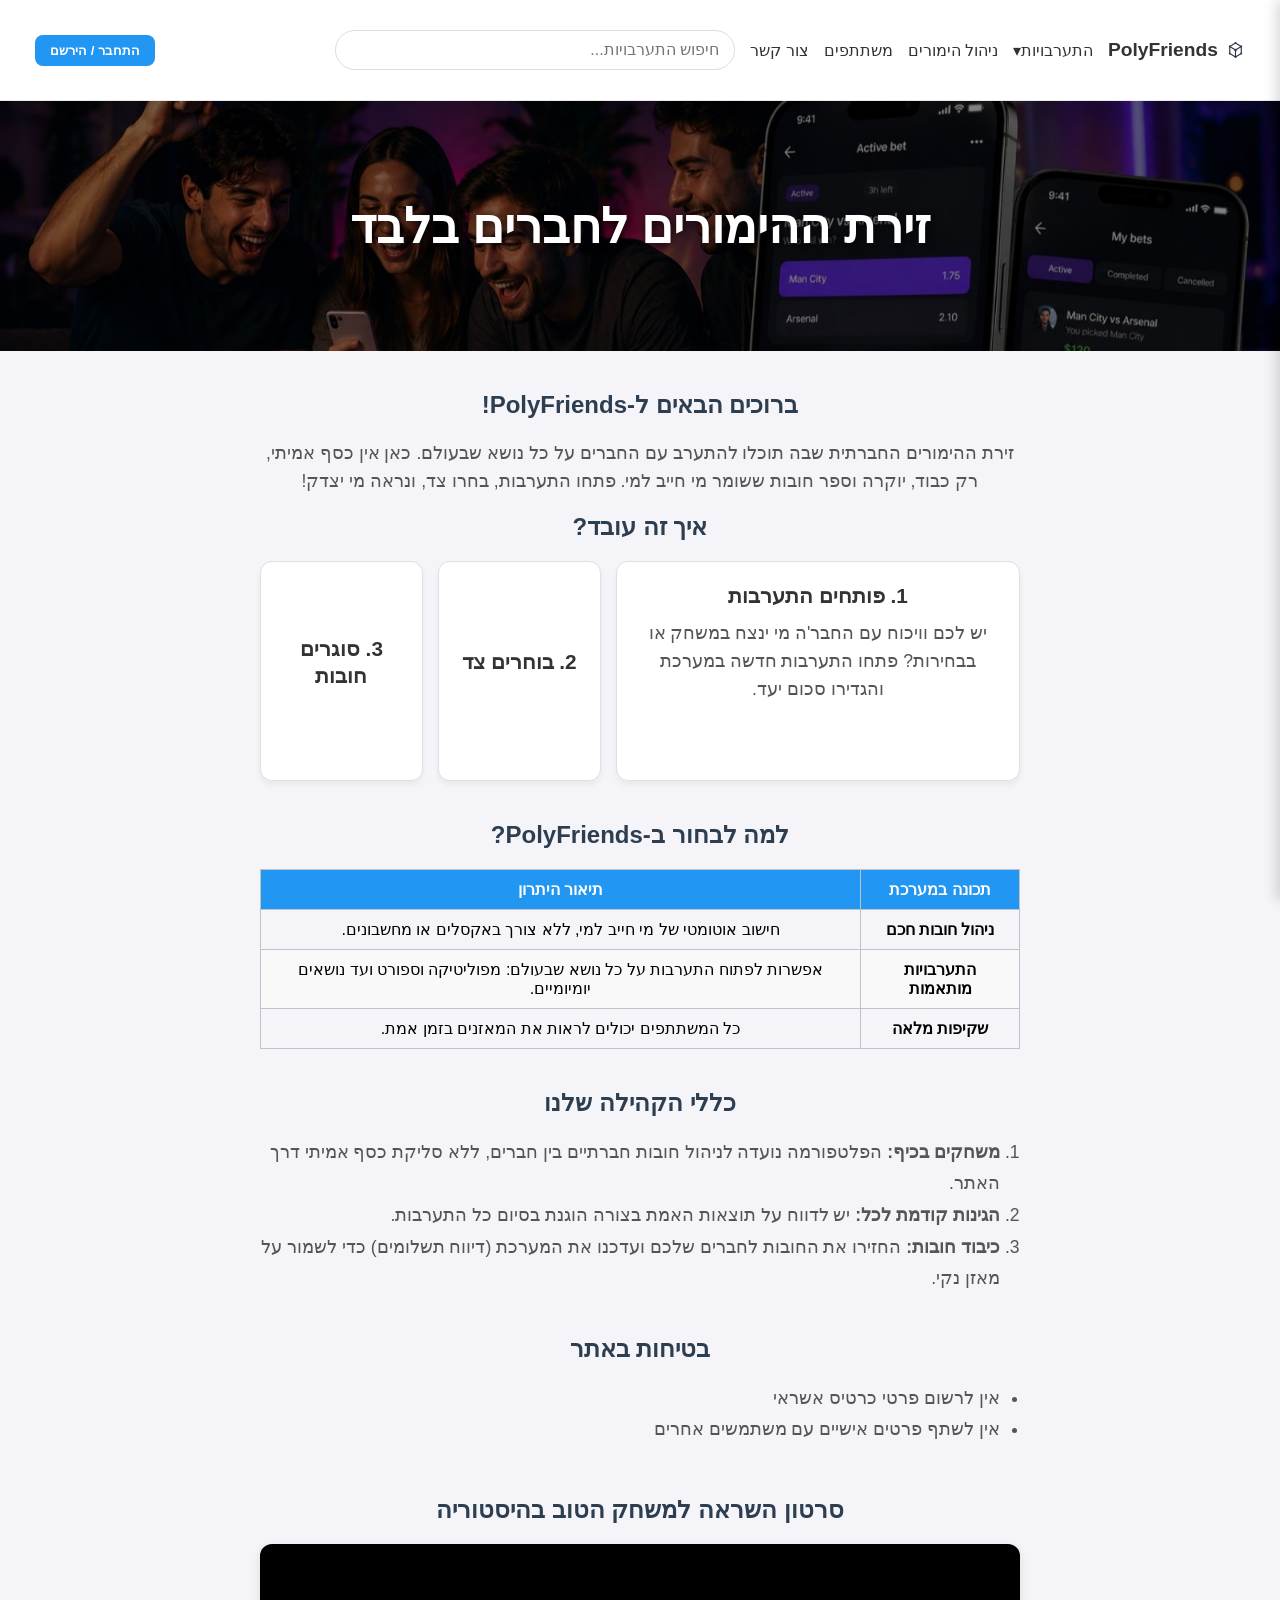
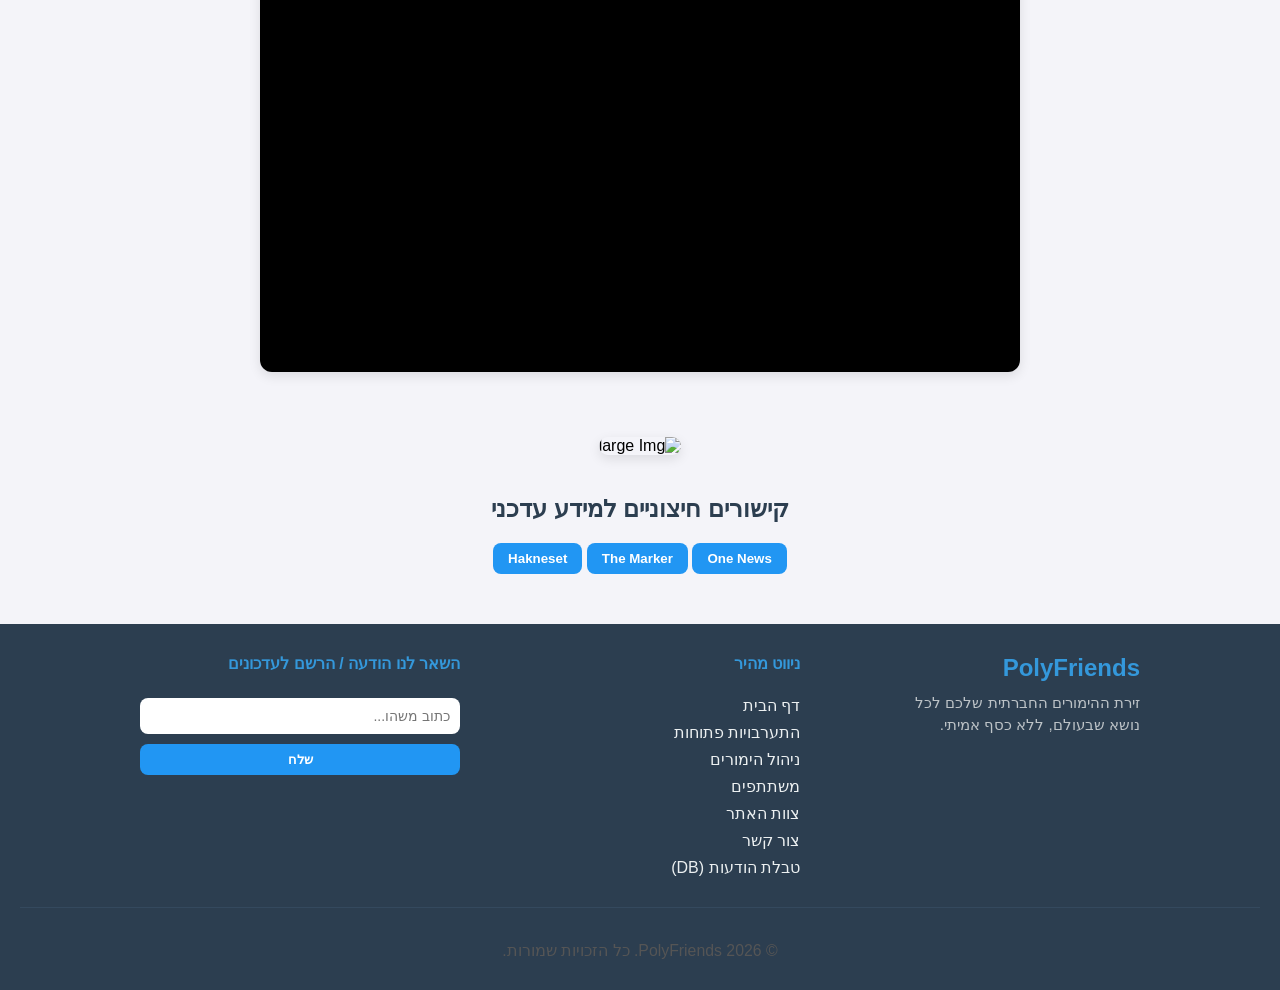
==== commit 5fe63cc9: "a" ====
--- a/index.html
+++ b/index.html
@@ -10,7 +10,7 @@
 <body>
     <nav id="main-nav"></nav>
 
-    <div class="hero-section" style="background-image: url('images/hero-bg.jpg');">
+    <div class="hero-section" style="background-image: url('images/header.jpeg');">
         <h1>זירת ההימורים לחברים בלבד</h1>
     </div>
     
